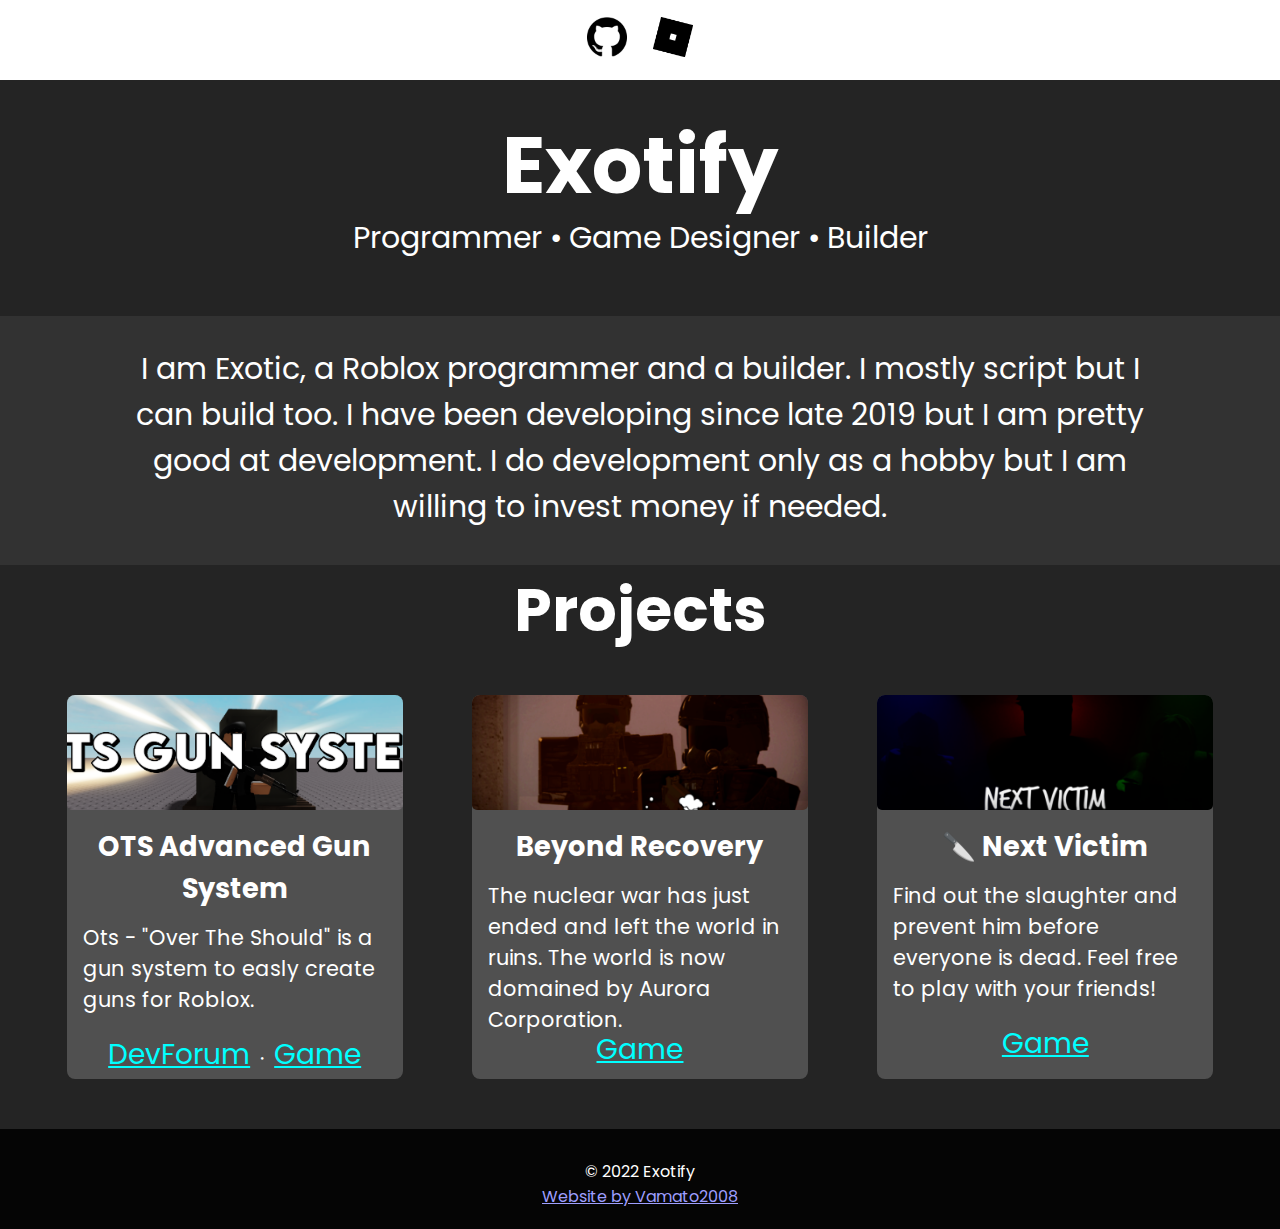
==== index.html @ 235ab344 "Main website" ====
<!DOCTYPE html>
<html lang="en">

<head>
   <meta charset="UTF-8">
   <link rel="stylesheet" href="css/home.css">
   <title>Exotify</title>
</head>

<body>
   <main>
      <div class="topbar">
         <div class="icons">
            <a href="https://github.com/exotify" target="_blank" title="Github profile">
               <img class="topbar-icon" alt="github" src="assets/logos/github_logo.png" />
            </a>
            <a href="https://www.roblox.com/users/1000031904/profile" target="_blank" title="Roblox profile">
               <img class="topbar-icon" alt="roblox" src="assets/logos/roblox_logo.png" />
            </a>
            
         </div>
      </div>
      <div class="mainDiv">
         <br>
         <b class=" text" style="font-size:80px ;">
            Exotify
         </b>
         <p class="text" style="font-size: 30px;
         margin-top: -10px;">
            Programmer • Game Designer • Builder
         </p>
         <br>
      </div>
      <div class="mainDiv" style="width: 80%;background-color: #323232;">
         <p class="text" style="font-size: 30px; z-index: 2">
            I am Exotic, a Roblox programmer and a builder. 
            I mostly script but I can build too. I have been developing since late
            2019 but I am pretty good at development. I do development only as a hobby but I am willing to invest money if needed.
         </p>
      </div>
      <br>
      <div class="mainDiv" s>
         <h1 class="text" style="font-size: 60px; z-index: 2; margin-top: -20px;">
            Projects
         </h1>
         <div class="cards">  
            <div class="card" style="height: 24em;">
               <img src="assets/games/OTSImage.png" alt="OTSImage">
               <h1 class="cardText" style="font-size: 1.7em;text-align: center">
                  OTS Advanced Gun System
               </h1>
               <p class="cardText" style="font-size:1.3em;margin-top: -20px;">
                  Ots - "Over The Should" is a gun system to easly create guns for Roblox.
               </p>
               <br>
               <div style="margin-top: -10px;">
                  <a class="link" href="https://devforum.roblox.com/t/1576415/" target="_blank"
                     style="margin-top: -15px;">DevForum</a>
                  ・
                  <a class="link" href="https://www.roblox.com/games/7888605417/" target="_blank"
                     style="margin-top: -15px;">Game</a>
               </div>
            </div>

            <div class="card" style="height: 24em;">
               <img src="assets/games/Beyond.png" alt="Beyond">
               <h1 class="cardText" style="font-size: 1.7em;text-align: center">
                  Beyond Recovery
               </h1>
               <p class="cardText" style="font-size:1.3em;margin-top: -20px;">
                  The nuclear war has just ended and left the world in ruins. The world is now domained by Aurora Corporation.
               </p>

               <div style="margin-top: -10px;">
                  <a class="link" href="https://www.roblox.com/games/8784281254/" target="_blank"
                     style="margin-top: -15px;">Game</a>
               </div>
            </div>

            <div class="card" style="height: 24em;">
               <img src="assets/games/Victim.png" alt="Next Victim">
               <h1 class="cardText" style="font-size: 1.7em;text-align: center">
                  🔪 Next Victim
               </h1>
               <p class="cardText" style="font-size:1.3em;margin-top: -20px;">
                  Find out the slaughter and prevent him before everyone is dead.
                  Feel free to play with your friends!
               </p>
               <br>
               <div style="margin-top: -10px;">
                  <a class="link" href="https://www.roblox.com/games/9585951208/" target="_blank"
                     style="margin-top: -15px;">Game</a>
               </div>
            </div>
      </div>
      <br>
      <br>
      <div style="background-color: #050505;height: 100px;display: flex;justify-content: center;">
         <p1 style="margin-top:30px;text-align: center;">
            © 2022 Exotify
            <br>
            <a class="" href="https://www.github.com/Vamato2008" target="_blank" style="margin-top: -15px;">Website by Vamato2008</a>
         </p1>
   </main>
</body>

</html>
---- css/home.css ----
@import url('https://fonts.googleapis.com/css2?family=Poppins:wght@300&display=swap');

:root {
   color-scheme: dark;
}

body {
   background-color: #323232;
   margin: 0;
   padding: 0;
   font-family: 'Poppins', sans-serif;
   text-align: center;
}

.topbar {
   height: 80px;
   width: 100%;
   display: flex;
   position: relative;
   background-color: #ffffff;
   margin: 0;
   padding: 0;
   z-index: 1;
}

.mainDiv {
   width: 100%;
   height: 100%;
   display: block;
   margin: auto;
   background-color: #242424;
}

.link {
   text-decoration: underline;
   display: inline-block;
   color: cyan;
   transition: transform .2s;
   font-size: 28px;
}

.link:hover {
   transform: scale(1.1);
}

.text {
   font-family: "Poppins", sans-serif;
   color: #ffffff;
   text-align: center;

}

.cardText {
   font-family: "Poppins",
      sans-serif;
   color: #ffffff;
   text-align: left;
   padding: 1rem;
   margin: 0;
}

.icons {
   margin: auto;
   display: flex;
}

.topbar-icon {
   filter: brightness(0);
   width: 40px;
   padding: 13px;
   transition: transform .2s;
   border-radius: 20%;
}

.topbar-icon:hover {
   transform: scale(1.2);
}

.cards {
   max-width: 1200px;
   margin: 0 auto;
   display: grid;
   height: auto;
   grid-gap: 1rem;
   grid-template-columns: repeat(auto-fit, minmax(21em, 1fr));
}



.card {
   margin: auto;
   background-color: #505050;
   width: 21em;
   height: 23.125em;
   display: flex;
   flex-direction: column;
   border-radius: 8px;
   overflow: hidden;
   transition: transform .2s;
}

.card:hover {
   transform: scale(1.1);
}

.card img {
   width: 100%;
   height: 30%;
   object-fit: cover;
   border-radius: 5px;
}
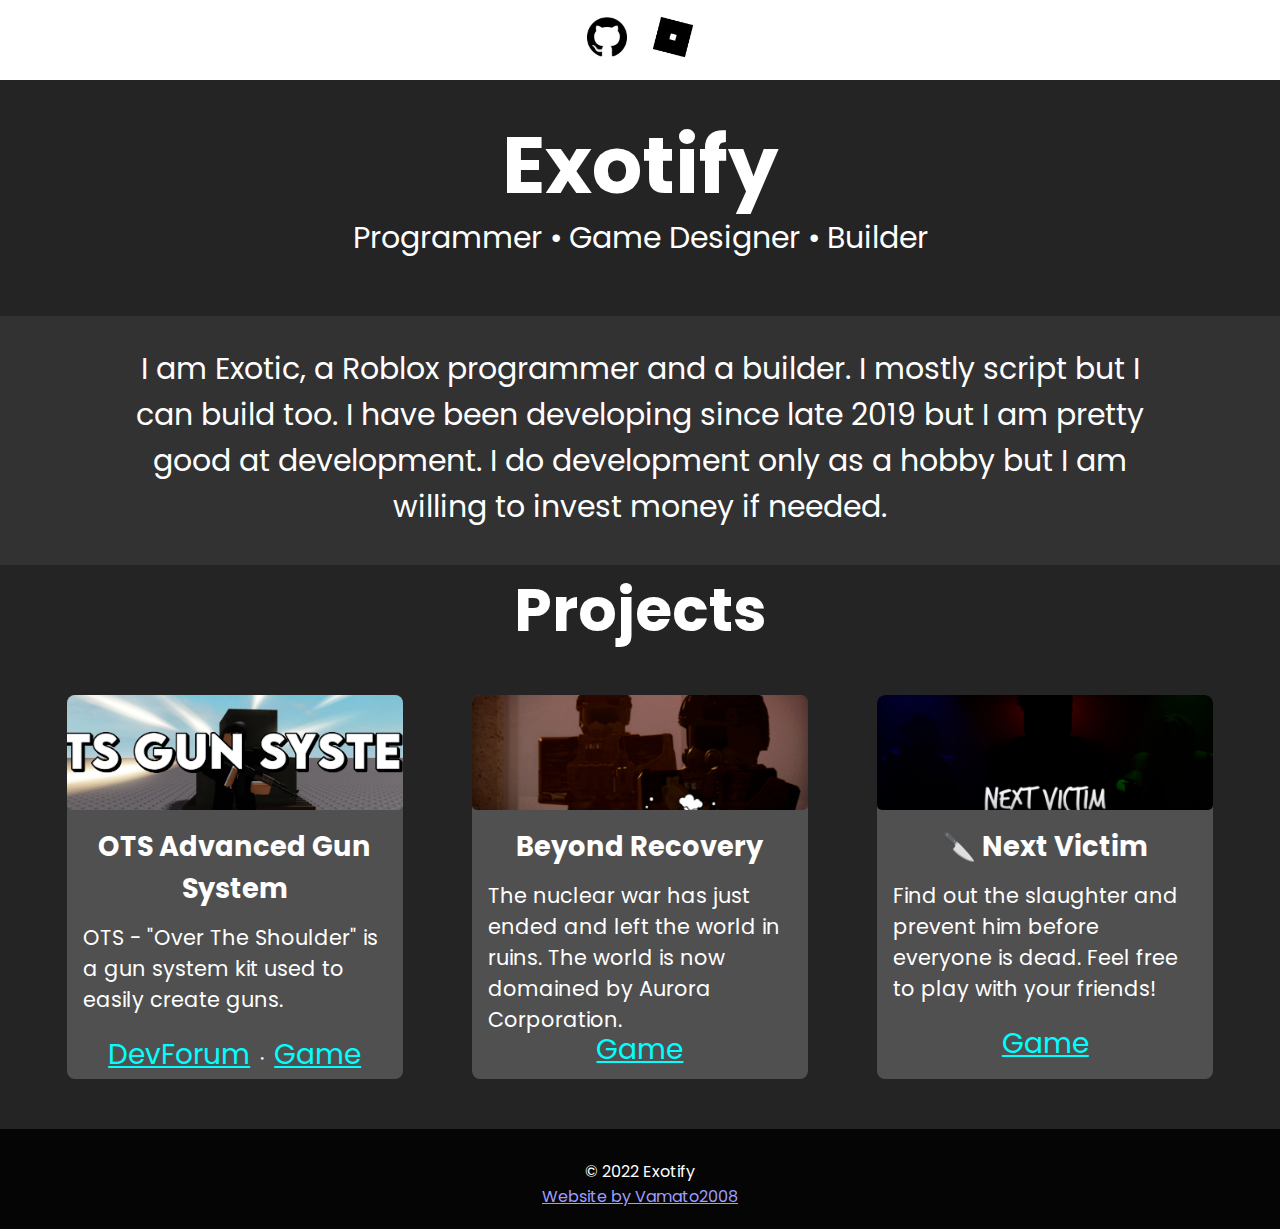
==== commit 4f1dd5b3: "Fixed message" ====
--- a/index.html
+++ b/index.html
@@ -50,7 +50,7 @@
                   OTS Advanced Gun System
                </h1>
                <p class="cardText" style="font-size:1.3em;margin-top: -20px;">
-                  Ots - "Over The Should" is a gun system to easly create guns for Roblox.
+                 OTS - "Over The Shoulder" is a gun system kit used to easily create guns.
                </p>
                <br>
                <div style="margin-top: -10px;">
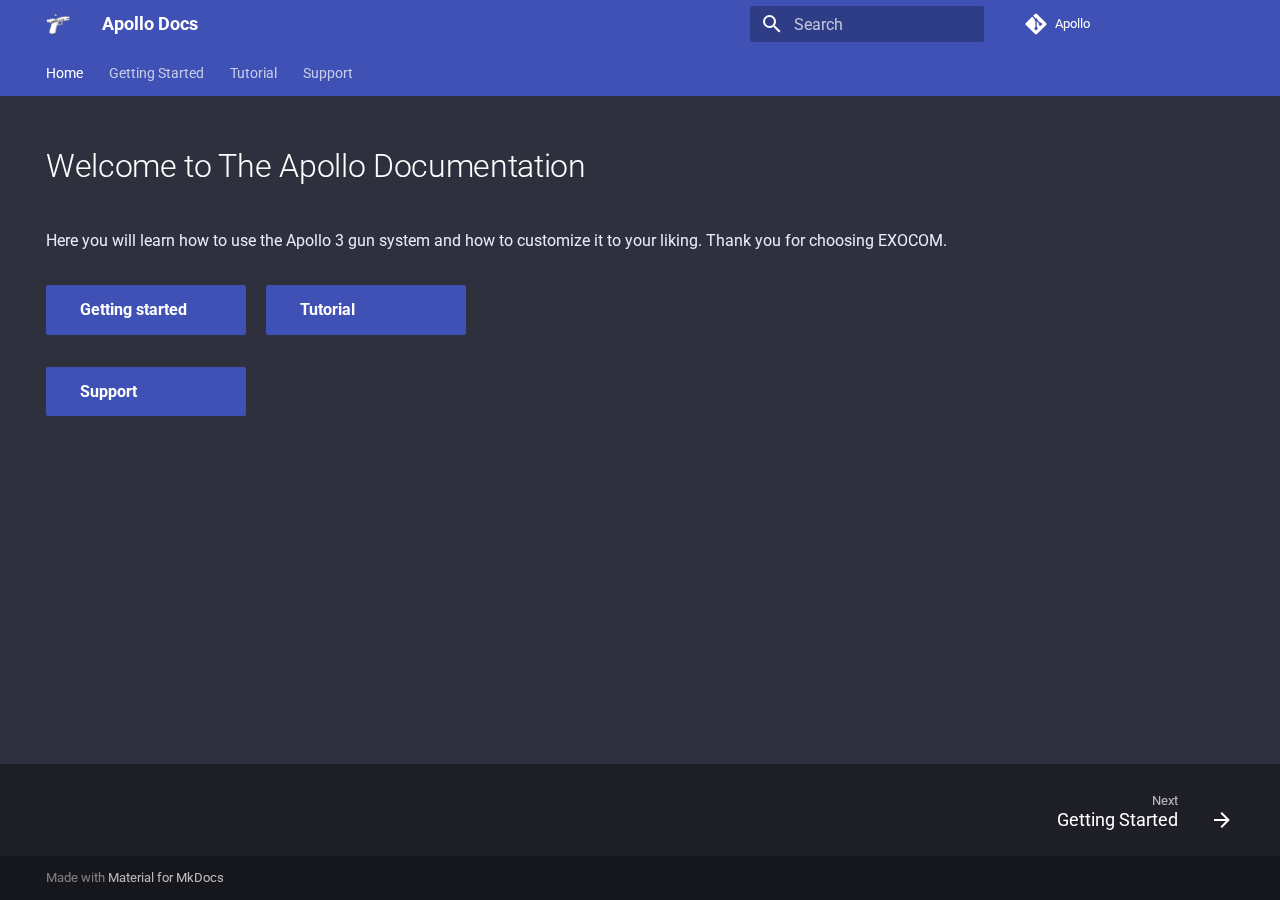
==== commit 90b2472a: "Add files via upload" ====
--- a/index.html
+++ b/index.html
@@ -1,107 +1,626 @@
-<!DOCTYPE html>
-<html lang="en">
-
-<head>
-   <meta charset="UTF-8">
-   <link rel="stylesheet" href="css/home.css">
-   <title>Exotify</title>
-</head>
-
-<body>
-   <main>
-      <div class="topbar">
-         <div class="icons">
-            <a href="https://github.com/exotify" target="_blank" title="Github profile">
-               <img class="topbar-icon" alt="github" src="assets/logos/github_logo.png" />
-            </a>
-            <a href="https://www.roblox.com/users/1000031904/profile" target="_blank" title="Roblox profile">
-               <img class="topbar-icon" alt="roblox" src="assets/logos/roblox_logo.png" />
-            </a>
-            
-         </div>
+
+<!doctype html>
+<html lang="en" class="no-js">
+  <head>
+    
+      <meta charset="utf-8">
+      <meta name="viewport" content="width=device-width,initial-scale=1">
+      
+      
+      
+      
+      
+        <link rel="next" href="started/">
+      
+      <link rel="icon" href="img/LogoText.png">
+      <meta name="generator" content="mkdocs-1.4.2, mkdocs-material-9.1.8">
+    
+    
+      
+        <title>Welcome to The Apollo Documentation - Apollo Docs</title>
+      
+    
+    
+      <link rel="stylesheet" href="assets/stylesheets/main.ded33207.min.css">
+      
+        
+        <link rel="stylesheet" href="assets/stylesheets/palette.a0c5b2b5.min.css">
+      
+      
+
+    
+    
+    
+      
+        
+        
+        <link rel="preconnect" href="https://fonts.gstatic.com" crossorigin>
+        <link rel="stylesheet" href="https://fonts.googleapis.com/css?family=Roboto:300,300i,400,400i,700,700i%7CRoboto+Mono:400,400i,700,700i&display=fallback">
+        <style>:root{--md-text-font:"Roboto";--md-code-font:"Roboto Mono"}</style>
+      
+    
+    
+      <link rel="stylesheet" href="css/extra.css">
+    
+    <script>__md_scope=new URL(".",location),__md_hash=e=>[...e].reduce((e,_)=>(e<<5)-e+_.charCodeAt(0),0),__md_get=(e,_=localStorage,t=__md_scope)=>JSON.parse(_.getItem(t.pathname+"."+e)),__md_set=(e,_,t=localStorage,a=__md_scope)=>{try{t.setItem(a.pathname+"."+e,JSON.stringify(_))}catch(e){}}</script>
+    
+      
+
+    
+    
+    
+  </head>
+  
+  
+    
+    
+    
+    
+    
+    <body dir="ltr" data-md-color-scheme="slate" data-md-color-primary="custom" data-md-color-accent="orange">
+  
+    
+    
+    <input class="md-toggle" data-md-toggle="drawer" type="checkbox" id="__drawer" autocomplete="off">
+    <input class="md-toggle" data-md-toggle="search" type="checkbox" id="__search" autocomplete="off">
+    <label class="md-overlay" for="__drawer"></label>
+    <div data-md-component="skip">
+      
+        
+        <a href="#welcome-to-the-apollo-documentation" class="md-skip">
+          Skip to content
+        </a>
+      
+    </div>
+    <div data-md-component="announce">
+      
+    </div>
+    
+    
+      
+
+<header class="md-header" data-md-component="header">
+  <nav class="md-header__inner md-grid" aria-label="Header">
+    <a href="." title="Apollo Docs" class="md-header__button md-logo" aria-label="Apollo Docs" data-md-component="logo">
+      
+  <img src="img/LogoText.png" alt="logo">
+
+    </a>
+    <label class="md-header__button md-icon" for="__drawer">
+      <svg xmlns="http://www.w3.org/2000/svg" viewBox="0 0 24 24"><path d="M3 6h18v2H3V6m0 5h18v2H3v-2m0 5h18v2H3v-2Z"/></svg>
+    </label>
+    <div class="md-header__title" data-md-component="header-title">
+      <div class="md-header__ellipsis">
+        <div class="md-header__topic">
+          <span class="md-ellipsis">
+            Apollo Docs
+          </span>
+        </div>
+        <div class="md-header__topic" data-md-component="header-topic">
+          <span class="md-ellipsis">
+            
+              Welcome to The Apollo Documentation
+            
+          </span>
+        </div>
       </div>
-      <div class="mainDiv">
-         <br>
-         <b class=" text" style="font-size:80px ;">
-            Exotify
-         </b>
-         <p class="text" style="font-size: 30px;
-         margin-top: -10px;">
-            Programmer • Game Designer • Builder
-         </p>
-         <br>
+    </div>
+    
+      
+    
+    
+    
+      <label class="md-header__button md-icon" for="__search">
+        <svg xmlns="http://www.w3.org/2000/svg" viewBox="0 0 24 24"><path d="M9.5 3A6.5 6.5 0 0 1 16 9.5c0 1.61-.59 3.09-1.56 4.23l.27.27h.79l5 5-1.5 1.5-5-5v-.79l-.27-.27A6.516 6.516 0 0 1 9.5 16 6.5 6.5 0 0 1 3 9.5 6.5 6.5 0 0 1 9.5 3m0 2C7 5 5 7 5 9.5S7 14 9.5 14 14 12 14 9.5 12 5 9.5 5Z"/></svg>
+      </label>
+      <div class="md-search" data-md-component="search" role="dialog">
+  <label class="md-search__overlay" for="__search"></label>
+  <div class="md-search__inner" role="search">
+    <form class="md-search__form" name="search">
+      <input type="text" class="md-search__input" name="query" aria-label="Search" placeholder="Search" autocapitalize="off" autocorrect="off" autocomplete="off" spellcheck="false" data-md-component="search-query" required>
+      <label class="md-search__icon md-icon" for="__search">
+        <svg xmlns="http://www.w3.org/2000/svg" viewBox="0 0 24 24"><path d="M9.5 3A6.5 6.5 0 0 1 16 9.5c0 1.61-.59 3.09-1.56 4.23l.27.27h.79l5 5-1.5 1.5-5-5v-.79l-.27-.27A6.516 6.516 0 0 1 9.5 16 6.5 6.5 0 0 1 3 9.5 6.5 6.5 0 0 1 9.5 3m0 2C7 5 5 7 5 9.5S7 14 9.5 14 14 12 14 9.5 12 5 9.5 5Z"/></svg>
+        <svg xmlns="http://www.w3.org/2000/svg" viewBox="0 0 24 24"><path d="M20 11v2H8l5.5 5.5-1.42 1.42L4.16 12l7.92-7.92L13.5 5.5 8 11h12Z"/></svg>
+      </label>
+      <nav class="md-search__options" aria-label="Search">
+        
+        <button type="reset" class="md-search__icon md-icon" title="Clear" aria-label="Clear" tabindex="-1">
+          <svg xmlns="http://www.w3.org/2000/svg" viewBox="0 0 24 24"><path d="M19 6.41 17.59 5 12 10.59 6.41 5 5 6.41 10.59 12 5 17.59 6.41 19 12 13.41 17.59 19 19 17.59 13.41 12 19 6.41Z"/></svg>
+        </button>
+      </nav>
+      
+    </form>
+    <div class="md-search__output">
+      <div class="md-search__scrollwrap" data-md-scrollfix>
+        <div class="md-search-result" data-md-component="search-result">
+          <div class="md-search-result__meta">
+            Initializing search
+          </div>
+          <ol class="md-search-result__list" role="presentation"></ol>
+        </div>
       </div>
-      <div class="mainDiv" style="width: 80%;background-color: #323232;">
-         <p class="text" style="font-size: 30px; z-index: 2">
-            I am Exotic, a Roblox programmer and a builder. 
-            I mostly script but I can build too. I have been developing since late
-            2019 but I am pretty good at development. I do development only as a hobby but I am willing to invest money if needed.
-         </p>
+    </div>
+  </div>
+</div>
+    
+    
+      <div class="md-header__source">
+        <a href="https://github.com/Exotify/exocom.github.io" title="Go to repository" class="md-source" data-md-component="source">
+  <div class="md-source__icon md-icon">
+    
+    <svg xmlns="http://www.w3.org/2000/svg" viewBox="0 0 448 512"><!--! Font Awesome Free 6.4.0 by @fontawesome - https://fontawesome.com License - https://fontawesome.com/license/free (Icons: CC BY 4.0, Fonts: SIL OFL 1.1, Code: MIT License) Copyright 2023 Fonticons, Inc.--><path d="M439.55 236.05 244 40.45a28.87 28.87 0 0 0-40.81 0l-40.66 40.63 51.52 51.52c27.06-9.14 52.68 16.77 43.39 43.68l49.66 49.66c34.23-11.8 61.18 31 35.47 56.69-26.49 26.49-70.21-2.87-56-37.34L240.22 199v121.85c25.3 12.54 22.26 41.85 9.08 55a34.34 34.34 0 0 1-48.55 0c-17.57-17.6-11.07-46.91 11.25-56v-123c-20.8-8.51-24.6-30.74-18.64-45L142.57 101 8.45 235.14a28.86 28.86 0 0 0 0 40.81l195.61 195.6a28.86 28.86 0 0 0 40.8 0l194.69-194.69a28.86 28.86 0 0 0 0-40.81z"/></svg>
+  </div>
+  <div class="md-source__repository">
+    Apollo
+  </div>
+</a>
       </div>
-      <br>
-      <div class="mainDiv" s>
-         <h1 class="text" style="font-size: 60px; z-index: 2; margin-top: -20px;">
-            Projects
-         </h1>
-         <div class="cards">  
-            <div class="card" style="height: 24em;">
-               <img src="assets/games/OTSImage.png" alt="OTSImage">
-               <h1 class="cardText" style="font-size: 1.7em;text-align: center">
-                  OTS Advanced Gun System
-               </h1>
-               <p class="cardText" style="font-size:1.3em;margin-top: -20px;">
-                 OTS - "Over The Shoulder" is a gun system kit used to easily create guns.
-               </p>
-               <br>
-               <div style="margin-top: -10px;">
-                  <a class="link" href="https://devforum.roblox.com/t/1576415/" target="_blank"
-                     style="margin-top: -15px;">DevForum</a>
-                  ・
-                  <a class="link" href="https://www.roblox.com/games/7888605417/" target="_blank"
-                     style="margin-top: -15px;">Game</a>
-               </div>
+    
+  </nav>
+  
+</header>
+    
+    <div class="md-container" data-md-component="container">
+      
+      
+        
+          
+            
+<nav class="md-tabs" aria-label="Tabs" data-md-component="tabs">
+  <div class="md-grid">
+    <ul class="md-tabs__list">
+      
+        
+  
+  
+    
+  
+
+
+  
+  
+  
+    <li class="md-tabs__item">
+      <a href="." class="md-tabs__link md-tabs__link--active">
+        Home
+      </a>
+    </li>
+  
+
+      
+        
+  
+  
+
+
+  
+  
+  
+    <li class="md-tabs__item">
+      <a href="started/" class="md-tabs__link">
+        Getting Started
+      </a>
+    </li>
+  
+
+      
+        
+  
+  
+
+
+  
+  
+  
+    <li class="md-tabs__item">
+      <a href="tutorial/guns/" class="md-tabs__link">
+        Tutorial
+      </a>
+    </li>
+  
+
+      
+        
+  
+  
+
+
+  
+  
+  
+    <li class="md-tabs__item">
+      <a href="support/" class="md-tabs__link">
+        Support
+      </a>
+    </li>
+  
+
+      
+    </ul>
+  </div>
+</nav>
+          
+        
+      
+      <main class="md-main" data-md-component="main">
+        <div class="md-main__inner md-grid">
+          
+            
+              
+                
+              
+              <div class="md-sidebar md-sidebar--primary" data-md-component="sidebar" data-md-type="navigation" hidden>
+                <div class="md-sidebar__scrollwrap">
+                  <div class="md-sidebar__inner">
+                    
+
+  
+
+
+  
+
+<nav class="md-nav md-nav--primary md-nav--lifted md-nav--integrated" aria-label="Navigation" data-md-level="0">
+  <label class="md-nav__title" for="__drawer">
+    <a href="." title="Apollo Docs" class="md-nav__button md-logo" aria-label="Apollo Docs" data-md-component="logo">
+      
+  <img src="img/LogoText.png" alt="logo">
+
+    </a>
+    Apollo Docs
+  </label>
+  
+    <div class="md-nav__source">
+      <a href="https://github.com/Exotify/exocom.github.io" title="Go to repository" class="md-source" data-md-component="source">
+  <div class="md-source__icon md-icon">
+    
+    <svg xmlns="http://www.w3.org/2000/svg" viewBox="0 0 448 512"><!--! Font Awesome Free 6.4.0 by @fontawesome - https://fontawesome.com License - https://fontawesome.com/license/free (Icons: CC BY 4.0, Fonts: SIL OFL 1.1, Code: MIT License) Copyright 2023 Fonticons, Inc.--><path d="M439.55 236.05 244 40.45a28.87 28.87 0 0 0-40.81 0l-40.66 40.63 51.52 51.52c27.06-9.14 52.68 16.77 43.39 43.68l49.66 49.66c34.23-11.8 61.18 31 35.47 56.69-26.49 26.49-70.21-2.87-56-37.34L240.22 199v121.85c25.3 12.54 22.26 41.85 9.08 55a34.34 34.34 0 0 1-48.55 0c-17.57-17.6-11.07-46.91 11.25-56v-123c-20.8-8.51-24.6-30.74-18.64-45L142.57 101 8.45 235.14a28.86 28.86 0 0 0 0 40.81l195.61 195.6a28.86 28.86 0 0 0 40.8 0l194.69-194.69a28.86 28.86 0 0 0 0-40.81z"/></svg>
+  </div>
+  <div class="md-source__repository">
+    Apollo
+  </div>
+</a>
+    </div>
+  
+  <ul class="md-nav__list" data-md-scrollfix>
+    
+      
+      
+      
+
+  
+  
+    
+  
+  
+    
+    <li class="md-nav__item md-nav__item--active md-nav__item--nested">
+      
+      
+      
+      
+      <input class="md-nav__toggle md-toggle " type="checkbox" id="__nav_1" checked>
+      
+      
+        
+          
+            
+          
+        
+      
+      
+        
+        
+        <div class="md-nav__link md-nav__link--index md-nav__link--active">
+          <a href=".">Home</a>
+          
+        </div>
+      
+      <nav class="md-nav" data-md-level="1" aria-labelledby="__nav_1_label" aria-expanded="true">
+        <label class="md-nav__title" for="__nav_1">
+          <span class="md-nav__icon md-icon"></span>
+          Home
+        </label>
+        <ul class="md-nav__list" data-md-scrollfix>
+          
+            
+          
+        </ul>
+      </nav>
+    </li>
+  
+
+    
+      
+      
+      
+
+  
+  
+  
+    
+    <li class="md-nav__item md-nav__item--nested">
+      
+      
+      
+      
+      <input class="md-nav__toggle md-toggle " type="checkbox" id="__nav_2" >
+      
+      
+        
+          
+        
+      
+      
+        <label class="md-nav__link" for="__nav_2" id="__nav_2_label" tabindex="0">
+          Getting Started
+          <span class="md-nav__icon md-icon"></span>
+        </label>
+      
+      <nav class="md-nav" data-md-level="1" aria-labelledby="__nav_2_label" aria-expanded="false">
+        <label class="md-nav__title" for="__nav_2">
+          <span class="md-nav__icon md-icon"></span>
+          Getting Started
+        </label>
+        <ul class="md-nav__list" data-md-scrollfix>
+          
+            
+              
+  
+  
+  
+    <li class="md-nav__item">
+      <a href="started/" class="md-nav__link">
+        Getting Started
+      </a>
+    </li>
+  
+
+            
+          
+        </ul>
+      </nav>
+    </li>
+  
+
+    
+      
+      
+      
+
+  
+  
+  
+    
+    <li class="md-nav__item md-nav__item--nested">
+      
+      
+      
+      
+      <input class="md-nav__toggle md-toggle " type="checkbox" id="__nav_3" >
+      
+      
+        
+          
+        
+          
+        
+          
+        
+      
+      
+        <label class="md-nav__link" for="__nav_3" id="__nav_3_label" tabindex="0">
+          Tutorial
+          <span class="md-nav__icon md-icon"></span>
+        </label>
+      
+      <nav class="md-nav" data-md-level="1" aria-labelledby="__nav_3_label" aria-expanded="false">
+        <label class="md-nav__title" for="__nav_3">
+          <span class="md-nav__icon md-icon"></span>
+          Tutorial
+        </label>
+        <ul class="md-nav__list" data-md-scrollfix>
+          
+            
+              
+  
+  
+  
+    <li class="md-nav__item">
+      <a href="tutorial/guns/" class="md-nav__link">
+        Implementing guns
+      </a>
+    </li>
+  
+
+            
+          
+            
+              
+  
+  
+  
+    <li class="md-nav__item">
+      <a href="tutorial/basic/" class="md-nav__link">
+        Basic Customization
+      </a>
+    </li>
+  
+
+            
+          
+            
+              
+  
+  
+  
+    <li class="md-nav__item">
+      <a href="tutorial/advanced/" class="md-nav__link">
+        Advanced customization
+      </a>
+    </li>
+  
+
+            
+          
+        </ul>
+      </nav>
+    </li>
+  
+
+    
+      
+      
+      
+
+  
+  
+  
+    
+    <li class="md-nav__item md-nav__item--nested">
+      
+      
+      
+      
+      <input class="md-nav__toggle md-toggle " type="checkbox" id="__nav_4" >
+      
+      
+        
+          
+        
+      
+      
+        <label class="md-nav__link" for="__nav_4" id="__nav_4_label" tabindex="0">
+          Support
+          <span class="md-nav__icon md-icon"></span>
+        </label>
+      
+      <nav class="md-nav" data-md-level="1" aria-labelledby="__nav_4_label" aria-expanded="false">
+        <label class="md-nav__title" for="__nav_4">
+          <span class="md-nav__icon md-icon"></span>
+          Support
+        </label>
+        <ul class="md-nav__list" data-md-scrollfix>
+          
+            
+              
+  
+  
+  
+    <li class="md-nav__item">
+      <a href="support/" class="md-nav__link">
+        Support
+      </a>
+    </li>
+  
+
+            
+          
+        </ul>
+      </nav>
+    </li>
+  
+
+    
+  </ul>
+</nav>
+                  </div>
+                </div>
+              </div>
+            
+            
+          
+          
+            <div class="md-content" data-md-component="content">
+              <article class="md-content__inner md-typeset">
+                
+                  
+
+  
+  
+
+
+<h1 id="welcome-to-the-apollo-documentation">Welcome to The Apollo Documentation<a class="headerlink" href="#welcome-to-the-apollo-documentation" title="Permanent link">&para;</a></h1>
+<p>Here you will learn how to use the Apollo 3 gun system and how to customize it to your liking.
+Thank you for choosing EXOCOM.</p>
+<div class="container">
+<p><a class="md-button md-button--primary" href="started/">Getting started</a></p>
+<p><a class="md-button md-button--primary" href="tutorial/basic/">Tutorial</a></p>
+<p><a class="md-button md-button--primary" href="support/">Support</a></p>
+</div>
+
+
+
+  
+
+
+
+                
+              </article>
             </div>
-
-            <div class="card" style="height: 24em;">
-               <img src="assets/games/Beyond.png" alt="Beyond">
-               <h1 class="cardText" style="font-size: 1.7em;text-align: center">
-                  Beyond Recovery
-               </h1>
-               <p class="cardText" style="font-size:1.3em;margin-top: -20px;">
-                  The nuclear war has just ended and left the world in ruins. The world is now domained by Aurora Corporation.
-               </p>
-
-               <div style="margin-top: -10px;">
-                  <a class="link" href="https://www.roblox.com/games/8784281254/" target="_blank"
-                     style="margin-top: -15px;">Game</a>
-               </div>
+          
+          
+        </div>
+        
+          <button type="button" class="md-top md-icon" data-md-component="top" hidden>
+            <svg xmlns="http://www.w3.org/2000/svg" viewBox="0 0 24 24"><path d="M13 20h-2V8l-5.5 5.5-1.42-1.42L12 4.16l7.92 7.92-1.42 1.42L13 8v12Z"/></svg>
+            Back to top
+          </button>
+        
+      </main>
+      
+        <footer class="md-footer">
+  
+    
+      
+        
+      
+      <nav class="md-footer__inner md-grid" aria-label="Footer" >
+        
+        
+          
+          <a href="started/" class="md-footer__link md-footer__link--next" aria-label="Next: Getting Started" rel="next">
+            <div class="md-footer__title">
+              <span class="md-footer__direction">
+                Next
+              </span>
+              <div class="md-ellipsis">
+                Getting Started
+              </div>
             </div>
-
-            <div class="card" style="height: 24em;">
-               <img src="assets/games/Victim.png" alt="Next Victim">
-               <h1 class="cardText" style="font-size: 1.7em;text-align: center">
-                  🔪 Next Victim
-               </h1>
-               <p class="cardText" style="font-size:1.3em;margin-top: -20px;">
-                  Find out the slaughter and prevent him before everyone is dead.
-                  Feel free to play with your friends!
-               </p>
-               <br>
-               <div style="margin-top: -10px;">
-                  <a class="link" href="https://www.roblox.com/games/9585951208/" target="_blank"
-                     style="margin-top: -15px;">Game</a>
-               </div>
+            <div class="md-footer__button md-icon">
+              <svg xmlns="http://www.w3.org/2000/svg" viewBox="0 0 24 24"><path d="M4 11v2h12l-5.5 5.5 1.42 1.42L19.84 12l-7.92-7.92L10.5 5.5 16 11H4Z"/></svg>
             </div>
-      </div>
-      <br>
-      <br>
-      <div style="background-color: #050505;height: 100px;display: flex;justify-content: center;">
-         <p1 style="margin-top:30px;text-align: center;">
-            © 2022 Exotify
-            <br>
-            <a class="" href="https://www.github.com/Vamato2008" target="_blank" style="margin-top: -15px;">Website by Vamato2008</a>
-         </p1>
-   </main>
-</body>
-
+          </a>
+        
+      </nav>
+    
+  
+  <div class="md-footer-meta md-typeset">
+    <div class="md-footer-meta__inner md-grid">
+      <div class="md-copyright">
+  
+  
+    Made with
+    <a href="https://squidfunk.github.io/mkdocs-material/" target="_blank" rel="noopener">
+      Material for MkDocs
+    </a>
+  
+</div>
+      
+    </div>
+  </div>
+</footer>
+      
+    </div>
+    <div class="md-dialog" data-md-component="dialog">
+      <div class="md-dialog__inner md-typeset"></div>
+    </div>
+    
+    <script id="__config" type="application/json">{"base": ".", "features": ["navigation.tabs", "navigation.footer", "navigation.indexes", "navigation.path", "toc.integrate", "navigation.top"], "search": "assets/javascripts/workers/search.208ed371.min.js", "translations": {"clipboard.copied": "Copied to clipboard", "clipboard.copy": "Copy to clipboard", "search.result.more.one": "1 more on this page", "search.result.more.other": "# more on this page", "search.result.none": "No matching documents", "search.result.one": "1 matching document", "search.result.other": "# matching documents", "search.result.placeholder": "Type to start searching", "search.result.term.missing": "Missing", "select.version": "Select version"}}</script>
+    
+    
+      <script src="assets/javascripts/bundle.51198bba.min.js"></script>
+      
+    
+  </body>
 </html>--- a/assets/stylesheets/main.ded33207.min.css
+++ b/assets/stylesheets/main.ded33207.min.css
@@ -0,0 +1 @@
+@charset "UTF-8";html{-webkit-text-size-adjust:none;-moz-text-size-adjust:none;text-size-adjust:none;box-sizing:border-box}*,:after,:before{box-sizing:inherit}@media (prefers-reduced-motion){*,:after,:before{transition:none!important}}body{margin:0}a,button,input,label{-webkit-tap-highlight-color:transparent}a{color:inherit;text-decoration:none}hr{border:0;box-sizing:initial;display:block;height:.05rem;overflow:visible;padding:0}small{font-size:80%}sub,sup{line-height:1em}img{border-style:none}table{border-collapse:initial;border-spacing:0}td,th{font-weight:400;vertical-align:top}button{background:#0000;border:0;font-family:inherit;font-size:inherit;margin:0;padding:0}input{border:0;outline:none}:root{--md-primary-fg-color:#4051b5;--md-primary-fg-color--light:#5d6cc0;--md-primary-fg-color--dark:#303fa1;--md-primary-bg-color:#fff;--md-primary-bg-color--light:#ffffffb3;--md-accent-fg-color:#526cfe;--md-accent-fg-color--transparent:#526cfe1a;--md-accent-bg-color:#fff;--md-accent-bg-color--light:#ffffffb3}:root,[data-md-color-scheme=default]{--md-default-fg-color:#000000de;--md-default-fg-color--light:#0000008a;--md-default-fg-color--lighter:#00000052;--md-default-fg-color--lightest:#00000012;--md-default-bg-color:#fff;--md-default-bg-color--light:#ffffffb3;--md-default-bg-color--lighter:#ffffff4d;--md-default-bg-color--lightest:#ffffff1f;--md-code-fg-color:#36464e;--md-code-bg-color:#f5f5f5;--md-code-hl-color:#ffff0080;--md-code-hl-number-color:#d52a2a;--md-code-hl-special-color:#db1457;--md-code-hl-function-color:#a846b9;--md-code-hl-constant-color:#6e59d9;--md-code-hl-keyword-color:#3f6ec6;--md-code-hl-string-color:#1c7d4d;--md-code-hl-name-color:var(--md-code-fg-color);--md-code-hl-operator-color:var(--md-default-fg-color--light);--md-code-hl-punctuation-color:var(--md-default-fg-color--light);--md-code-hl-comment-color:var(--md-default-fg-color--light);--md-code-hl-generic-color:var(--md-default-fg-color--light);--md-code-hl-variable-color:var(--md-default-fg-color--light);--md-typeset-color:var(--md-default-fg-color);--md-typeset-a-color:var(--md-primary-fg-color);--md-typeset-mark-color:#ffff0080;--md-typeset-del-color:#f5503d26;--md-typeset-ins-color:#0bd57026;--md-typeset-kbd-color:#fafafa;--md-typeset-kbd-accent-color:#fff;--md-typeset-kbd-border-color:#b8b8b8;--md-typeset-table-color:#0000001f;--md-typeset-table-color--light:rgba(0,0,0,.035);--md-admonition-fg-color:var(--md-default-fg-color);--md-admonition-bg-color:var(--md-default-bg-color);--md-warning-fg-color:#000000de;--md-warning-bg-color:#ff9;--md-footer-fg-color:#fff;--md-footer-fg-color--light:#ffffffb3;--md-footer-fg-color--lighter:#ffffff73;--md-footer-bg-color:#000000de;--md-footer-bg-color--dark:#00000052;--md-shadow-z1:0 0.2rem 0.5rem #0000000d,0 0 0.05rem #0000001a;--md-shadow-z2:0 0.2rem 0.5rem #0000001a,0 0 0.05rem #00000040;--md-shadow-z3:0 0.2rem 0.5rem #0003,0 0 0.05rem #00000059}.md-icon svg{fill:currentcolor;display:block;height:1.2rem;width:1.2rem}body{-webkit-font-smoothing:antialiased;-moz-osx-font-smoothing:grayscale;--md-text-font-family:var(--md-text-font,_),-apple-system,BlinkMacSystemFont,Helvetica,Arial,sans-serif;--md-code-font-family:var(--md-code-font,_),SFMono-Regular,Consolas,Menlo,monospace}aside,body,input{font-feature-settings:"kern","liga";color:var(--md-typeset-color);font-family:var(--md-text-font-family)}code,kbd,pre{font-feature-settings:"kern";font-family:var(--md-code-font-family)}:root{--md-typeset-table-sort-icon:url('data:image/svg+xml;charset=utf-8,<svg xmlns="http://www.w3.org/2000/svg" viewBox="0 0 24 24"><path d="m18 21-4-4h3V7h-3l4-4 4 4h-3v10h3M2 19v-2h10v2M2 13v-2h7v2M2 7V5h4v2H2Z"/></svg>');--md-typeset-table-sort-icon--asc:url('data:image/svg+xml;charset=utf-8,<svg xmlns="http://www.w3.org/2000/svg" viewBox="0 0 24 24"><path d="M19 17h3l-4 4-4-4h3V3h2M2 17h10v2H2M6 5v2H2V5m0 6h7v2H2v-2Z"/></svg>');--md-typeset-table-sort-icon--desc:url('data:image/svg+xml;charset=utf-8,<svg xmlns="http://www.w3.org/2000/svg" viewBox="0 0 24 24"><path d="M19 7h3l-4-4-4 4h3v14h2M2 17h10v2H2M6 5v2H2V5m0 6h7v2H2v-2Z"/></svg>')}.md-typeset{-webkit-print-color-adjust:exact;color-adjust:exact;font-size:.8rem;line-height:1.6}@media print{.md-typeset{font-size:.68rem}}.md-typeset blockquote,.md-typeset dl,.md-typeset figure,.md-typeset ol,.md-typeset pre,.md-typeset ul{margin-bottom:1em;margin-top:1em}.md-typeset h1{color:var(--md-default-fg-color--light);font-size:2em;line-height:1.3;margin:0 0 1.25em}.md-typeset h1,.md-typeset h2{font-weight:300;letter-spacing:-.01em}.md-typeset h2{font-size:1.5625em;line-height:1.4;margin:1.6em 0 .64em}.md-typeset h3{font-size:1.25em;font-weight:400;letter-spacing:-.01em;line-height:1.5;margin:1.6em 0 .8em}.md-typeset h2+h3{margin-top:.8em}.md-typeset h4{font-weight:700;letter-spacing:-.01em;margin:1em 0}.md-typeset h5,.md-typeset h6{color:var(--md-default-fg-color--light);font-size:.8em;font-weight:700;letter-spacing:-.01em;margin:1.25em 0}.md-typeset h5{text-transform:uppercase}.md-typeset hr{border-bottom:.05rem solid var(--md-default-fg-color--lightest);display:flow-root;margin:1.5em 0}.md-typeset a{color:var(--md-typeset-a-color);word-break:break-word}.md-typeset a,.md-typeset a:before{transition:color 125ms}.md-typeset a:focus,.md-typeset a:hover{color:var(--md-accent-fg-color)}.md-typeset a:focus code,.md-typeset a:hover code{background-color:var(--md-accent-fg-color--transparent)}.md-typeset a code{color:currentcolor;transition:background-color 125ms}.md-typeset a.focus-visible{outline-color:var(--md-accent-fg-color);outline-offset:.2rem}.md-typeset code,.md-typeset kbd,.md-typeset pre{color:var(--md-code-fg-color);direction:ltr;font-variant-ligatures:none}@media print{.md-typeset code,.md-typeset kbd,.md-typeset pre{white-space:pre-wrap}}.md-typeset code{background-color:var(--md-code-bg-color);border-radius:.1rem;-webkit-box-decoration-break:clone;box-decoration-break:clone;font-size:.85em;padding:0 .2941176471em;word-break:break-word}.md-typeset code:not(.focus-visible){-webkit-tap-highlight-color:transparent;outline:none}.md-typeset pre{display:flow-root;line-height:1.4;position:relative}.md-typeset pre>code{-webkit-box-decoration-break:slice;box-decoration-break:slice;box-shadow:none;display:block;margin:0;outline-color:var(--md-accent-fg-color);overflow:auto;padding:.7720588235em 1.1764705882em;scrollbar-color:var(--md-default-fg-color--lighter) #0000;scrollbar-width:thin;touch-action:auto;word-break:normal}.md-typeset pre>code:hover{scrollbar-color:var(--md-accent-fg-color) #0000}.md-typeset pre>code::-webkit-scrollbar{height:.2rem;width:.2rem}.md-typeset pre>code::-webkit-scrollbar-thumb{background-color:var(--md-default-fg-color--lighter)}.md-typeset pre>code::-webkit-scrollbar-thumb:hover{background-color:var(--md-accent-fg-color)}.md-typeset kbd{background-color:var(--md-typeset-kbd-color);border-radius:.1rem;box-shadow:0 .1rem 0 .05rem var(--md-typeset-kbd-border-color),0 .1rem 0 var(--md-typeset-kbd-border-color),0 -.1rem .2rem var(--md-typeset-kbd-accent-color) inset;color:var(--md-default-fg-color);display:inline-block;font-size:.75em;padding:0 .6666666667em;vertical-align:text-top;word-break:break-word}.md-typeset mark{background-color:var(--md-typeset-mark-color);-webkit-box-decoration-break:clone;box-decoration-break:clone;color:inherit;word-break:break-word}.md-typeset abbr{border-bottom:.05rem dotted var(--md-default-fg-color--light);cursor:help;text-decoration:none}@media (hover:none){.md-typeset abbr[title]:focus:after,.md-typeset abbr[title]:hover:after{background-color:var(--md-default-fg-color);border-radius:.1rem;box-shadow:var(--md-shadow-z3);color:var(--md-default-bg-color);content:attr(title);font-size:.7rem;left:.8rem;margin-top:2em;padding:.2rem .3rem;position:absolute;right:.8rem}}.md-typeset small{opacity:.75}[dir=ltr] .md-typeset sub,[dir=ltr] .md-typeset sup{margin-left:.078125em}[dir=rtl] .md-typeset sub,[dir=rtl] .md-typeset sup{margin-right:.078125em}[dir=ltr] .md-typeset blockquote{padding-left:.6rem}[dir=rtl] .md-typeset blockquote{padding-right:.6rem}[dir=ltr] .md-typeset blockquote{border-left:.2rem solid var(--md-default-fg-color--lighter)}[dir=rtl] .md-typeset blockquote{border-right:.2rem solid var(--md-default-fg-color--lighter)}.md-typeset blockquote{color:var(--md-default-fg-color--light);margin-left:0;margin-right:0}.md-typeset ul{list-style-type:disc}[dir=ltr] .md-typeset ol,[dir=ltr] .md-typeset ul{margin-left:.625em}[dir=rtl] .md-typeset ol,[dir=rtl] .md-typeset ul{margin-right:.625em}.md-typeset ol,.md-typeset ul{padding:0}.md-typeset ol:not([hidden]),.md-typeset ul:not([hidden]){display:flow-root}.md-typeset ol ol,.md-typeset ul ol{list-style-type:lower-alpha}.md-typeset ol ol ol,.md-typeset ul ol ol{list-style-type:lower-roman}[dir=ltr] .md-typeset ol li,[dir=ltr] .md-typeset ul li{margin-left:1.25em}[dir=rtl] .md-typeset ol li,[dir=rtl] .md-typeset ul li{margin-right:1.25em}.md-typeset ol li,.md-typeset ul li{margin-bottom:.5em}.md-typeset ol li blockquote,.md-typeset ol li p,.md-typeset ul li blockquote,.md-typeset ul li p{margin:.5em 0}.md-typeset ol li:last-child,.md-typeset ul li:last-child{margin-bottom:0}[dir=ltr] .md-typeset ol li ol,[dir=ltr] .md-typeset ol li ul,[dir=ltr] .md-typeset ul li ol,[dir=ltr] .md-typeset ul li ul{margin-left:.625em}[dir=rtl] .md-typeset ol li ol,[dir=rtl] .md-typeset ol li ul,[dir=rtl] .md-typeset ul li ol,[dir=rtl] .md-typeset ul li ul{margin-right:.625em}.md-typeset ol li ol,.md-typeset ol li ul,.md-typeset ul li ol,.md-typeset ul li ul{margin-bottom:.5em;margin-top:.5em}[dir=ltr] .md-typeset dd{margin-left:1.875em}[dir=rtl] .md-typeset dd{margin-right:1.875em}.md-typeset dd{margin-bottom:1.5em;margin-top:1em}.md-typeset img,.md-typeset svg,.md-typeset video{height:auto;max-width:100%}.md-typeset img[align=left]{margin:1em 1em 1em 0}.md-typeset img[align=right]{margin:1em 0 1em 1em}.md-typeset img[align]:only-child{margin-top:0}.md-typeset img[src$="#gh-dark-mode-only"],.md-typeset img[src$="#only-dark"]{display:none}.md-typeset figure{display:flow-root;margin:1em auto;max-width:100%;text-align:center;width:-webkit-fit-content;width:-moz-fit-content;width:fit-content}.md-typeset figure img{display:block}.md-typeset figcaption{font-style:italic;margin:1em auto;max-width:24rem}.md-typeset iframe{max-width:100%}.md-typeset table:not([class]){background-color:var(--md-default-bg-color);border:.05rem solid var(--md-typeset-table-color);border-radius:.1rem;display:inline-block;font-size:.64rem;max-width:100%;overflow:auto;touch-action:auto}@media print{.md-typeset table:not([class]){display:table}}.md-typeset table:not([class])+*{margin-top:1.5em}.md-typeset table:not([class]) td>:first-child,.md-typeset table:not([class]) th>:first-child{margin-top:0}.md-typeset table:not([class]) td>:last-child,.md-typeset table:not([class]) th>:last-child{margin-bottom:0}.md-typeset table:not([class]) td:not([align]),.md-typeset table:not([class]) th:not([align]){text-align:left}[dir=rtl] .md-typeset table:not([class]) td:not([align]),[dir=rtl] .md-typeset table:not([class]) th:not([align]){text-align:right}.md-typeset table:not([class]) th{font-weight:700;min-width:5rem;padding:.9375em 1.25em;vertical-align:top}.md-typeset table:not([class]) td{border-top:.05rem solid var(--md-typeset-table-color);padding:.9375em 1.25em;vertical-align:top}.md-typeset table:not([class]) tbody tr{transition:background-color 125ms}.md-typeset table:not([class]) tbody tr:hover{background-color:var(--md-typeset-table-color--light);box-shadow:0 .05rem 0 var(--md-default-bg-color) inset}.md-typeset table:not([class]) a{word-break:normal}.md-typeset table th[role=columnheader]{cursor:pointer}[dir=ltr] .md-typeset table th[role=columnheader]:after{margin-left:.5em}[dir=rtl] .md-typeset table th[role=columnheader]:after{margin-right:.5em}.md-typeset table th[role=columnheader]:after{content:"";display:inline-block;height:1.2em;-webkit-mask-image:var(--md-typeset-table-sort-icon);mask-image:var(--md-typeset-table-sort-icon);-webkit-mask-repeat:no-repeat;mask-repeat:no-repeat;-webkit-mask-size:contain;mask-size:contain;transition:background-color 125ms;vertical-align:text-bottom;width:1.2em}.md-typeset table th[role=columnheader]:hover:after{background-color:var(--md-default-fg-color--lighter)}.md-typeset table th[role=columnheader][aria-sort=ascending]:after{background-color:var(--md-default-fg-color--light);-webkit-mask-image:var(--md-typeset-table-sort-icon--asc);mask-image:var(--md-typeset-table-sort-icon--asc)}.md-typeset table th[role=columnheader][aria-sort=descending]:after{background-color:var(--md-default-fg-color--light);-webkit-mask-image:var(--md-typeset-table-sort-icon--desc);mask-image:var(--md-typeset-table-sort-icon--desc)}.md-typeset__scrollwrap{margin:1em -.8rem;overflow-x:auto;touch-action:auto}.md-typeset__table{display:inline-block;margin-bottom:.5em;padding:0 .8rem}@media print{.md-typeset__table{display:block}}html .md-typeset__table table{display:table;margin:0;overflow:hidden;width:100%}@media screen and (max-width:44.9375em){.md-content__inner>pre{margin:1em -.8rem}.md-content__inner>pre code{border-radius:0}}.md-banner{background-color:var(--md-footer-bg-color);color:var(--md-footer-fg-color);overflow:auto}@media print{.md-banner{display:none}}.md-banner--warning{background-color:var(--md-warning-bg-color);color:var(--md-warning-fg-color)}.md-banner__inner{font-size:.7rem;margin:.6rem auto;padding:0 .8rem}[dir=ltr] .md-banner__button{float:right}[dir=rtl] .md-banner__button{float:left}.md-banner__button{color:inherit;cursor:pointer;transition:opacity .25s}.md-banner__button:hover{opacity:.7}html{font-size:125%;height:100%;overflow-x:hidden}@media screen and (min-width:100em){html{font-size:137.5%}}@media screen and (min-width:125em){html{font-size:150%}}body{background-color:var(--md-default-bg-color);display:flex;flex-direction:column;font-size:.5rem;min-height:100%;position:relative;width:100%}@media print{body{display:block}}@media screen and (max-width:59.9375em){body[data-md-scrolllock]{position:fixed}}.md-grid{margin-left:auto;margin-right:auto;max-width:61rem}.md-container{display:flex;flex-direction:column;flex-grow:1}@media print{.md-container{display:block}}.md-main{flex-grow:1}.md-main__inner{display:flex;height:100%;margin-top:1.5rem}.md-ellipsis{overflow:hidden;text-overflow:ellipsis}.md-toggle{display:none}.md-option{height:0;opacity:0;position:absolute;width:0}.md-option:checked+label:not([hidden]){display:block}.md-option.focus-visible+label{outline-color:var(--md-accent-fg-color);outline-style:auto}.md-skip{background-color:var(--md-default-fg-color);border-radius:.1rem;color:var(--md-default-bg-color);font-size:.64rem;margin:.5rem;opacity:0;outline-color:var(--md-accent-fg-color);padding:.3rem .5rem;position:fixed;transform:translateY(.4rem);z-index:-1}.md-skip:focus{opacity:1;transform:translateY(0);transition:transform .25s cubic-bezier(.4,0,.2,1),opacity 175ms 75ms;z-index:10}@page{margin:25mm}:root{--md-clipboard-icon:url('data:image/svg+xml;charset=utf-8,<svg xmlns="http://www.w3.org/2000/svg" viewBox="0 0 24 24"><path d="M19 21H8V7h11m0-2H8a2 2 0 0 0-2 2v14a2 2 0 0 0 2 2h11a2 2 0 0 0 2-2V7a2 2 0 0 0-2-2m-3-4H4a2 2 0 0 0-2 2v14h2V3h12V1Z"/></svg>')}.md-clipboard{border-radius:.1rem;color:var(--md-default-fg-color--lightest);cursor:pointer;height:1.5em;outline-color:var(--md-accent-fg-color);outline-offset:.1rem;position:absolute;right:.5em;top:.5em;transition:color .25s;width:1.5em;z-index:1}@media print{.md-clipboard{display:none}}.md-clipboard:not(.focus-visible){-webkit-tap-highlight-color:transparent;outline:none}:hover>.md-clipboard{color:var(--md-default-fg-color--light)}.md-clipboard:focus,.md-clipboard:hover{color:var(--md-accent-fg-color)}.md-clipboard:after{background-color:currentcolor;content:"";display:block;height:1.125em;margin:0 auto;-webkit-mask-image:var(--md-clipboard-icon);mask-image:var(--md-clipboard-icon);-webkit-mask-position:center;mask-position:center;-webkit-mask-repeat:no-repeat;mask-repeat:no-repeat;-webkit-mask-size:contain;mask-size:contain;width:1.125em}.md-clipboard--inline{cursor:pointer}.md-clipboard--inline code{transition:color .25s,background-color .25s}.md-clipboard--inline:focus code,.md-clipboard--inline:hover code{background-color:var(--md-accent-fg-color--transparent);color:var(--md-accent-fg-color)}@keyframes consent{0%{opacity:0;transform:translateY(100%)}to{opacity:1;transform:translateY(0)}}@keyframes overlay{0%{opacity:0}to{opacity:1}}.md-consent__overlay{animation:overlay .25s both;-webkit-backdrop-filter:blur(.1rem);backdrop-filter:blur(.1rem);background-color:#0000008a;height:100%;opacity:1;position:fixed;top:0;width:100%;z-index:5}.md-consent__inner{animation:consent .5s cubic-bezier(.1,.7,.1,1) both;background-color:var(--md-default-bg-color);border:0;border-radius:.1rem;bottom:0;box-shadow:0 0 .2rem #0000001a,0 .2rem .4rem #0003;max-height:100%;overflow:auto;padding:0;position:fixed;width:100%;z-index:5}.md-consent__form{padding:.8rem}.md-consent__settings{display:none;margin:1em 0}input:checked+.md-consent__settings{display:block}.md-consent__controls{margin-bottom:.8rem}.md-typeset .md-consent__controls .md-button{display:inline}@media screen and (max-width:44.9375em){.md-typeset .md-consent__controls .md-button{display:block;margin-top:.4rem;text-align:center;width:100%}}.md-consent label{cursor:pointer}.md-content{flex-grow:1;min-width:0}.md-content__inner{margin:0 .8rem 1.2rem;padding-top:.6rem}@media screen and (min-width:76.25em){[dir=ltr] .md-sidebar--primary:not([hidden])~.md-content>.md-content__inner{margin-left:1.2rem}[dir=ltr] .md-sidebar--secondary:not([hidden])~.md-content>.md-content__inner,[dir=rtl] .md-sidebar--primary:not([hidden])~.md-content>.md-content__inner{margin-right:1.2rem}[dir=rtl] .md-sidebar--secondary:not([hidden])~.md-content>.md-content__inner{margin-left:1.2rem}}.md-content__inner:before{content:"";display:block;height:.4rem}.md-content__inner>:last-child{margin-bottom:0}[dir=ltr] .md-content__button{float:right}[dir=rtl] .md-content__button{float:left}[dir=ltr] .md-content__button{margin-left:.4rem}[dir=rtl] .md-content__button{margin-right:.4rem}.md-content__button{margin:.4rem 0;padding:0}@media print{.md-content__button{display:none}}.md-typeset .md-content__button{color:var(--md-default-fg-color--lighter)}.md-content__button svg{display:inline;vertical-align:top}[dir=rtl] .md-content__button svg{transform:scaleX(-1)}[dir=ltr] .md-dialog{right:.8rem}[dir=rtl] .md-dialog{left:.8rem}.md-dialog{background-color:var(--md-default-fg-color);border-radius:.1rem;bottom:.8rem;box-shadow:var(--md-shadow-z3);min-width:11.1rem;opacity:0;padding:.4rem .6rem;pointer-events:none;position:fixed;transform:translateY(100%);transition:transform 0ms .4s,opacity .4s;z-index:4}@media print{.md-dialog{display:none}}.md-dialog--active{opacity:1;pointer-events:auto;transform:translateY(0);transition:transform .4s cubic-bezier(.075,.85,.175,1),opacity .4s}.md-dialog__inner{color:var(--md-default-bg-color);font-size:.7rem}.md-feedback{margin:2em 0 1em;text-align:center}.md-feedback fieldset{border:none;margin:0;padding:0}.md-feedback__title{font-weight:700;margin:1em auto}.md-feedback__inner{position:relative}.md-feedback__list{align-content:baseline;display:flex;flex-wrap:wrap;justify-content:center;position:relative}.md-feedback__list:hover .md-icon:not(:disabled){color:var(--md-default-fg-color--lighter)}:disabled .md-feedback__list{min-height:1.8rem}.md-feedback__icon{color:var(--md-default-fg-color--light);cursor:pointer;flex-shrink:0;margin:0 .1rem;transition:color 125ms}.md-feedback__icon:not(:disabled).md-icon:hover{color:var(--md-accent-fg-color)}.md-feedback__icon:disabled{color:var(--md-default-fg-color--lightest);pointer-events:none}.md-feedback__note{opacity:0;position:relative;transform:translateY(.4rem);transition:transform .4s cubic-bezier(.1,.7,.1,1),opacity .15s}.md-feedback__note>*{margin:0 auto;max-width:16rem}:disabled .md-feedback__note{opacity:1;transform:translateY(0)}.md-footer{background-color:var(--md-footer-bg-color);color:var(--md-footer-fg-color)}@media print{.md-footer{display:none}}.md-footer__inner{justify-content:space-between;overflow:auto;padding:.2rem}.md-footer__inner:not([hidden]){display:flex}.md-footer__link{align-items:end;display:flex;flex-grow:0.01;margin-bottom:.4rem;margin-top:1rem;max-width:100%;outline-color:var(--md-accent-fg-color);overflow:hidden;transition:opacity .25s}.md-footer__link:focus,.md-footer__link:hover{opacity:.7}[dir=rtl] .md-footer__link svg{transform:scaleX(-1)}@media screen and (max-width:44.9375em){.md-footer__link--prev{flex-shrink:0}.md-footer__link--prev .md-footer__title{display:none}}[dir=ltr] .md-footer__link--next{margin-left:auto}[dir=rtl] .md-footer__link--next{margin-right:auto}.md-footer__link--next{text-align:right}[dir=rtl] .md-footer__link--next{text-align:left}.md-footer__title{flex-grow:1;font-size:.9rem;margin-bottom:.7rem;max-width:calc(100% - 2.4rem);padding:0 1rem;white-space:nowrap}.md-footer__button{margin:.2rem;padding:.4rem}.md-footer__direction{font-size:.64rem;opacity:.7}.md-footer-meta{background-color:var(--md-footer-bg-color--dark)}.md-footer-meta__inner{display:flex;flex-wrap:wrap;justify-content:space-between;padding:.2rem}html .md-footer-meta.md-typeset a{color:var(--md-footer-fg-color--light)}html .md-footer-meta.md-typeset a:focus,html .md-footer-meta.md-typeset a:hover{color:var(--md-footer-fg-color)}.md-copyright{color:var(--md-footer-fg-color--lighter);font-size:.64rem;margin:auto .6rem;padding:.4rem 0;width:100%}@media screen and (min-width:45em){.md-copyright{width:auto}}.md-copyright__highlight{color:var(--md-footer-fg-color--light)}.md-social{margin:0 .4rem;padding:.2rem 0 .6rem}@media screen and (min-width:45em){.md-social{padding:.6rem 0}}.md-social__link{display:inline-block;height:1.6rem;text-align:center;width:1.6rem}.md-social__link:before{line-height:1.9}.md-social__link svg{fill:currentcolor;max-height:.8rem;vertical-align:-25%}.md-typeset .md-button{border:.1rem solid;border-radius:.1rem;color:var(--md-primary-fg-color);cursor:pointer;display:inline-block;font-weight:700;padding:.625em 2em;transition:color 125ms,background-color 125ms,border-color 125ms}.md-typeset .md-button--primary{background-color:var(--md-primary-fg-color);border-color:var(--md-primary-fg-color);color:var(--md-primary-bg-color)}.md-typeset .md-button:focus,.md-typeset .md-button:hover{background-color:var(--md-accent-fg-color);border-color:var(--md-accent-fg-color);color:var(--md-accent-bg-color)}[dir=ltr] .md-typeset .md-input{border-top-left-radius:.1rem}[dir=ltr] .md-typeset .md-input,[dir=rtl] .md-typeset .md-input{border-top-right-radius:.1rem}[dir=rtl] .md-typeset .md-input{border-top-left-radius:.1rem}.md-typeset .md-input{border-bottom:.1rem solid var(--md-default-fg-color--lighter);box-shadow:var(--md-shadow-z1);font-size:.8rem;height:1.8rem;padding:0 .6rem;transition:border .25s,box-shadow .25s}.md-typeset .md-input:focus,.md-typeset .md-input:hover{border-bottom-color:var(--md-accent-fg-color);box-shadow:var(--md-shadow-z2)}.md-typeset .md-input--stretch{width:100%}.md-header{background-color:var(--md-primary-fg-color);box-shadow:0 0 .2rem #0000,0 .2rem .4rem #0000;color:var(--md-primary-bg-color);display:block;left:0;position:sticky;right:0;top:0;z-index:4}@media print{.md-header{display:none}}.md-header[hidden]{transform:translateY(-100%);transition:transform .25s cubic-bezier(.8,0,.6,1),box-shadow .25s}.md-header--shadow{box-shadow:0 0 .2rem #0000001a,0 .2rem .4rem #0003;transition:transform .25s cubic-bezier(.1,.7,.1,1),box-shadow .25s}.md-header__inner{align-items:center;display:flex;padding:0 .2rem}.md-header__button{color:currentcolor;cursor:pointer;margin:.2rem;outline-color:var(--md-accent-fg-color);padding:.4rem;position:relative;transition:opacity .25s;vertical-align:middle;z-index:1}.md-header__button:hover{opacity:.7}.md-header__button:not([hidden]){display:inline-block}.md-header__button:not(.focus-visible){-webkit-tap-highlight-color:transparent;outline:none}.md-header__button.md-logo{margin:.2rem;padding:.4rem}@media screen and (max-width:76.1875em){.md-header__button.md-logo{display:none}}.md-header__button.md-logo img,.md-header__button.md-logo svg{fill:currentcolor;display:block;height:1.2rem;width:auto}@media screen and (min-width:60em){.md-header__button[for=__search]{display:none}}.no-js .md-header__button[for=__search]{display:none}[dir=rtl] .md-header__button[for=__search] svg{transform:scaleX(-1)}@media screen and (min-width:76.25em){.md-header__button[for=__drawer]{display:none}}.md-header__topic{display:flex;max-width:100%;position:absolute;transition:transform .4s cubic-bezier(.1,.7,.1,1),opacity .15s;white-space:nowrap}.md-header__topic+.md-header__topic{opacity:0;pointer-events:none;transform:translateX(1.25rem);transition:transform .4s cubic-bezier(1,.7,.1,.1),opacity .15s;z-index:-1}[dir=rtl] .md-header__topic+.md-header__topic{transform:translateX(-1.25rem)}.md-header__topic:first-child{font-weight:700}[dir=ltr] .md-header__title{margin-left:1rem}[dir=rtl] .md-header__title{margin-right:1rem}[dir=ltr] .md-header__title{margin-right:.4rem}[dir=rtl] .md-header__title{margin-left:.4rem}.md-header__title{flex-grow:1;font-size:.9rem;height:2.4rem;line-height:2.4rem}.md-header__title--active .md-header__topic{opacity:0;pointer-events:none;transform:translateX(-1.25rem);transition:transform .4s cubic-bezier(1,.7,.1,.1),opacity .15s;z-index:-1}[dir=rtl] .md-header__title--active .md-header__topic{transform:translateX(1.25rem)}.md-header__title--active .md-header__topic+.md-header__topic{opacity:1;pointer-events:auto;transform:translateX(0);transition:transform .4s cubic-bezier(.1,.7,.1,1),opacity .15s;z-index:0}.md-header__title>.md-header__ellipsis{height:100%;position:relative;width:100%}.md-header__option{display:flex;flex-shrink:0;max-width:100%;transition:max-width 0ms .25s,opacity .25s .25s;white-space:nowrap}[data-md-toggle=search]:checked~.md-header .md-header__option{max-width:0;opacity:0;transition:max-width 0ms,opacity 0ms}.md-header__source{display:none}@media screen and (min-width:60em){[dir=ltr] .md-header__source{margin-left:1rem}[dir=rtl] .md-header__source{margin-right:1rem}.md-header__source{display:block;max-width:11.7rem;width:11.7rem}}@media screen and (min-width:76.25em){[dir=ltr] .md-header__source{margin-left:1.4rem}[dir=rtl] .md-header__source{margin-right:1.4rem}}:root{--md-nav-icon--prev:url('data:image/svg+xml;charset=utf-8,<svg xmlns="http://www.w3.org/2000/svg" viewBox="0 0 24 24"><path d="M20 11v2H8l5.5 5.5-1.42 1.42L4.16 12l7.92-7.92L13.5 5.5 8 11h12Z"/></svg>');--md-nav-icon--next:url('data:image/svg+xml;charset=utf-8,<svg xmlns="http://www.w3.org/2000/svg" viewBox="0 0 24 24"><path d="M8.59 16.58 13.17 12 8.59 7.41 10 6l6 6-6 6-1.41-1.42Z"/></svg>');--md-toc-icon:url('data:image/svg+xml;charset=utf-8,<svg xmlns="http://www.w3.org/2000/svg" viewBox="0 0 24 24"><path d="M3 9h14V7H3v2m0 4h14v-2H3v2m0 4h14v-2H3v2m16 0h2v-2h-2v2m0-10v2h2V7h-2m0 6h2v-2h-2v2Z"/></svg>')}.md-nav{font-size:.7rem;line-height:1.3}.md-nav__title{color:var(--md-default-fg-color--light);display:block;font-weight:700;overflow:hidden;padding:0 .6rem;text-overflow:ellipsis}.md-nav__title .md-nav__button{display:none}.md-nav__title .md-nav__button img{height:100%;width:auto}.md-nav__title .md-nav__button.md-logo img,.md-nav__title .md-nav__button.md-logo svg{fill:currentcolor;display:block;height:2.4rem;max-width:100%;object-fit:contain;width:auto}.md-nav__list{list-style:none;margin:0;padding:0}.md-nav__item{padding:0 .6rem}[dir=ltr] .md-nav__item .md-nav__item{padding-right:0}[dir=rtl] .md-nav__item .md-nav__item{padding-left:0}.md-nav__link{align-items:center;cursor:pointer;display:flex;justify-content:space-between;margin-top:.625em;overflow:hidden;scroll-snap-align:start;text-overflow:ellipsis;transition:color 125ms}.md-nav__link--passed{color:var(--md-default-fg-color--light)}.md-nav__item .md-nav__link--active{color:var(--md-typeset-a-color)}.md-nav__item .md-nav__link--index [href]{width:100%}.md-nav__link:focus,.md-nav__link:hover{color:var(--md-accent-fg-color)}.md-nav__link.focus-visible{outline-color:var(--md-accent-fg-color);outline-offset:.2rem}.md-nav--primary .md-nav__link[for=__toc]{display:none}.md-nav--primary .md-nav__link[for=__toc] .md-icon:after{background-color:currentcolor;display:block;height:100%;-webkit-mask-image:var(--md-toc-icon);mask-image:var(--md-toc-icon);width:100%}.md-nav--primary .md-nav__link[for=__toc]~.md-nav{display:none}.md-nav__link>*{cursor:pointer;display:flex}.md-nav__icon{flex-shrink:0}.md-nav__source{display:none}@media screen and (max-width:76.1875em){.md-nav--primary,.md-nav--primary .md-nav{background-color:var(--md-default-bg-color);display:flex;flex-direction:column;height:100%;left:0;position:absolute;right:0;top:0;z-index:1}.md-nav--primary .md-nav__item,.md-nav--primary .md-nav__title{font-size:.8rem;line-height:1.5}.md-nav--primary .md-nav__title{background-color:var(--md-default-fg-color--lightest);color:var(--md-default-fg-color--light);cursor:pointer;height:5.6rem;line-height:2.4rem;padding:3rem .8rem .2rem;position:relative;white-space:nowrap}[dir=ltr] .md-nav--primary .md-nav__title .md-nav__icon{left:.4rem}[dir=rtl] .md-nav--primary .md-nav__title .md-nav__icon{right:.4rem}.md-nav--primary .md-nav__title .md-nav__icon{display:block;height:1.2rem;margin:.2rem;position:absolute;top:.4rem;width:1.2rem}.md-nav--primary .md-nav__title .md-nav__icon:after{background-color:currentcolor;content:"";display:block;height:100%;-webkit-mask-image:var(--md-nav-icon--prev);mask-image:var(--md-nav-icon--prev);-webkit-mask-position:center;mask-position:center;-webkit-mask-repeat:no-repeat;mask-repeat:no-repeat;-webkit-mask-size:contain;mask-size:contain;width:100%}.md-nav--primary .md-nav__title~.md-nav__list{background-color:var(--md-default-bg-color);box-shadow:0 .05rem 0 var(--md-default-fg-color--lightest) inset;overflow-y:auto;scroll-snap-type:y mandatory;touch-action:pan-y}.md-nav--primary .md-nav__title~.md-nav__list>:first-child{border-top:0}.md-nav--primary .md-nav__title[for=__drawer]{background-color:var(--md-primary-fg-color);color:var(--md-primary-bg-color);font-weight:700}.md-nav--primary .md-nav__title .md-logo{display:block;left:.2rem;margin:.2rem;padding:.4rem;position:absolute;right:.2rem;top:.2rem}.md-nav--primary .md-nav__list{flex:1}.md-nav--primary .md-nav__item{border-top:.05rem solid var(--md-default-fg-color--lightest);padding:0}.md-nav--primary .md-nav__item--active>.md-nav__link{color:var(--md-typeset-a-color)}.md-nav--primary .md-nav__item--active>.md-nav__link:focus,.md-nav--primary .md-nav__item--active>.md-nav__link:hover{color:var(--md-accent-fg-color)}.md-nav--primary .md-nav__link{margin-top:0;padding:.6rem .8rem}[dir=ltr] .md-nav--primary .md-nav__link .md-nav__icon{margin-right:-.2rem}[dir=rtl] .md-nav--primary .md-nav__link .md-nav__icon{margin-left:-.2rem}.md-nav--primary .md-nav__link .md-nav__icon{font-size:1.2rem;height:1.2rem;width:1.2rem}.md-nav--primary .md-nav__link .md-nav__icon:after{background-color:currentcolor;content:"";display:block;height:100%;-webkit-mask-image:var(--md-nav-icon--next);mask-image:var(--md-nav-icon--next);-webkit-mask-position:center;mask-position:center;-webkit-mask-repeat:no-repeat;mask-repeat:no-repeat;-webkit-mask-size:contain;mask-size:contain;width:100%}[dir=rtl] .md-nav--primary .md-nav__icon:after{transform:scale(-1)}.md-nav--primary .md-nav--secondary .md-nav{background-color:initial;position:static}[dir=ltr] .md-nav--primary .md-nav--secondary .md-nav .md-nav__link{padding-left:1.4rem}[dir=rtl] .md-nav--primary .md-nav--secondary .md-nav .md-nav__link{padding-right:1.4rem}[dir=ltr] .md-nav--primary .md-nav--secondary .md-nav .md-nav .md-nav__link{padding-left:2rem}[dir=rtl] .md-nav--primary .md-nav--secondary .md-nav .md-nav .md-nav__link{padding-right:2rem}[dir=ltr] .md-nav--primary .md-nav--secondary .md-nav .md-nav .md-nav .md-nav__link{padding-left:2.6rem}[dir=rtl] .md-nav--primary .md-nav--secondary .md-nav .md-nav .md-nav .md-nav__link{padding-right:2.6rem}[dir=ltr] .md-nav--primary .md-nav--secondary .md-nav .md-nav .md-nav .md-nav .md-nav__link{padding-left:3.2rem}[dir=rtl] .md-nav--primary .md-nav--secondary .md-nav .md-nav .md-nav .md-nav .md-nav__link{padding-right:3.2rem}.md-nav--secondary{background-color:initial}.md-nav__toggle~.md-nav{display:flex;opacity:0;transform:translateX(100%);transition:transform .25s cubic-bezier(.8,0,.6,1),opacity 125ms 50ms}[dir=rtl] .md-nav__toggle~.md-nav{transform:translateX(-100%)}.md-nav__toggle:checked~.md-nav{opacity:1;transform:translateX(0);transition:transform .25s cubic-bezier(.4,0,.2,1),opacity 125ms 125ms}.md-nav__toggle:checked~.md-nav>.md-nav__list{-webkit-backface-visibility:hidden;backface-visibility:hidden}}@media screen and (max-width:59.9375em){.md-nav--primary .md-nav__link[for=__toc]{display:flex}.md-nav--primary .md-nav__link[for=__toc] .md-icon:after{content:""}.md-nav--primary .md-nav__link[for=__toc]+.md-nav__link{display:none}.md-nav--primary .md-nav__link[for=__toc]~.md-nav{display:flex}.md-nav__source{background-color:var(--md-primary-fg-color--dark);color:var(--md-primary-bg-color);display:block;padding:0 .2rem}}@media screen and (min-width:60em) and (max-width:76.1875em){.md-nav--integrated .md-nav__link[for=__toc]{display:flex}.md-nav--integrated .md-nav__link[for=__toc] .md-icon:after{content:""}.md-nav--integrated .md-nav__link[for=__toc]+.md-nav__link{display:none}.md-nav--integrated .md-nav__link[for=__toc]~.md-nav{display:flex}}@media screen and (min-width:60em){.md-nav--secondary .md-nav__title{background:var(--md-default-bg-color);box-shadow:0 0 .4rem .4rem var(--md-default-bg-color);position:sticky;top:0;z-index:1}.md-nav--secondary .md-nav__title[for=__toc]{scroll-snap-align:start}.md-nav--secondary .md-nav__title .md-nav__icon{display:none}}@media screen and (min-width:76.25em){.md-nav{transition:max-height .25s cubic-bezier(.86,0,.07,1)}.md-nav--primary .md-nav__title{background:var(--md-default-bg-color);box-shadow:0 0 .4rem .4rem var(--md-default-bg-color);position:sticky;top:0;z-index:1}.md-nav--primary .md-nav__title[for=__drawer]{scroll-snap-align:start}.md-nav--primary .md-nav__title .md-nav__icon,.md-nav__toggle~.md-nav{display:none}.md-nav__toggle:checked~.md-nav,.md-nav__toggle:indeterminate~.md-nav{display:block}.md-nav__item--nested>.md-nav>.md-nav__title{display:none}.md-nav__item--section{display:block;margin:1.25em 0}.md-nav__item--section:last-child{margin-bottom:0}.md-nav__item--section>.md-nav__link{font-weight:700;pointer-events:none}.md-nav__item--section>.md-nav__link[for]{color:var(--md-default-fg-color--light)}.md-nav__item--section>.md-nav__link--index [href]{pointer-events:auto}.md-nav__item--section>.md-nav__link .md-nav__icon{display:none}.md-nav__item--section>.md-nav{display:block}.md-nav__item--section>.md-nav>.md-nav__list>.md-nav__item{padding:0}.md-nav__icon{border-radius:100%;height:.9rem;transition:background-color .25s;width:.9rem}.md-nav__icon:hover{background-color:var(--md-accent-fg-color--transparent)}.md-nav__icon:after{background-color:currentcolor;border-radius:100%;content:"";display:inline-block;height:100%;-webkit-mask-image:var(--md-nav-icon--next);mask-image:var(--md-nav-icon--next);-webkit-mask-position:center;mask-position:center;-webkit-mask-repeat:no-repeat;mask-repeat:no-repeat;-webkit-mask-size:contain;mask-size:contain;transition:transform .25s;vertical-align:-.1rem;width:100%}[dir=rtl] .md-nav__icon:after{transform:rotate(180deg)}.md-nav__item--nested .md-nav__toggle:checked~.md-nav__link .md-nav__icon:after,.md-nav__item--nested .md-nav__toggle:indeterminate~.md-nav__link .md-nav__icon:after{transform:rotate(90deg)}.md-nav--lifted>.md-nav__list>.md-nav__item,.md-nav--lifted>.md-nav__list>.md-nav__item--nested,.md-nav--lifted>.md-nav__title{display:none}.md-nav--lifted>.md-nav__list>.md-nav__item--active{display:block;padding:0}.md-nav--lifted>.md-nav__list>.md-nav__item--active>.md-nav__link{background:var(--md-default-bg-color);box-shadow:0 0 .4rem .4rem var(--md-default-bg-color);font-weight:700;margin-top:0;padding:0 .6rem;position:sticky;top:0;z-index:1}.md-nav--lifted>.md-nav__list>.md-nav__item--active>.md-nav__link:not(.md-nav__link--index){pointer-events:none}.md-nav--lifted>.md-nav__list>.md-nav__item--active>.md-nav__link .md-nav__icon{display:none}.md-nav--lifted>.md-nav__list>.md-nav__item>[for]{color:var(--md-default-fg-color--light)}.md-nav--lifted .md-nav[data-md-level="1"]{display:block}[dir=ltr] .md-nav--lifted .md-nav[data-md-level="1"]>.md-nav__list>.md-nav__item{padding-right:.6rem}[dir=rtl] .md-nav--lifted .md-nav[data-md-level="1"]>.md-nav__list>.md-nav__item{padding-left:.6rem}.md-nav--integrated>.md-nav__list>.md-nav__item--active:not(.md-nav__item--nested){padding:0 .6rem}.md-nav--integrated>.md-nav__list>.md-nav__item--active:not(.md-nav__item--nested)>.md-nav__link{padding:0}[dir=ltr] .md-nav--integrated>.md-nav__list>.md-nav__item--active .md-nav--secondary{border-left:.05rem solid var(--md-primary-fg-color)}[dir=rtl] .md-nav--integrated>.md-nav__list>.md-nav__item--active .md-nav--secondary{border-right:.05rem solid var(--md-primary-fg-color)}.md-nav--integrated>.md-nav__list>.md-nav__item--active .md-nav--secondary{display:block;margin-bottom:1.25em}.md-nav--integrated>.md-nav__list>.md-nav__item--active .md-nav--secondary>.md-nav__title{display:none}}:root{--md-search-result-icon:url('data:image/svg+xml;charset=utf-8,<svg xmlns="http://www.w3.org/2000/svg" viewBox="0 0 24 24"><path d="M14 2H6a2 2 0 0 0-2 2v16a2 2 0 0 0 2 2h7c-.41-.25-.8-.56-1.14-.9-.33-.33-.61-.7-.86-1.1H6V4h7v5h5v1.18c.71.16 1.39.43 2 .82V8l-6-6m6.31 16.9c1.33-2.11.69-4.9-1.4-6.22-2.11-1.33-4.91-.68-6.22 1.4-1.34 2.11-.69 4.89 1.4 6.22 1.46.93 3.32.93 4.79.02L22 23.39 23.39 22l-3.08-3.1m-3.81.1a2.5 2.5 0 0 1-2.5-2.5 2.5 2.5 0 0 1 2.5-2.5 2.5 2.5 0 0 1 2.5 2.5 2.5 2.5 0 0 1-2.5 2.5Z"/></svg>')}.md-search{position:relative}@media screen and (min-width:60em){.md-search{padding:.2rem 0}}.no-js .md-search{display:none}.md-search__overlay{opacity:0;z-index:1}@media screen and (max-width:59.9375em){[dir=ltr] .md-search__overlay{left:-2.2rem}[dir=rtl] .md-search__overlay{right:-2.2rem}.md-search__overlay{background-color:var(--md-default-bg-color);border-radius:1rem;height:2rem;overflow:hidden;pointer-events:none;position:absolute;top:-1rem;transform-origin:center;transition:transform .3s .1s,opacity .2s .2s;width:2rem}[data-md-toggle=search]:checked~.md-header .md-search__overlay{opacity:1;transition:transform .4s,opacity .1s}}@media screen and (min-width:60em){[dir=ltr] .md-search__overlay{left:0}[dir=rtl] .md-search__overlay{right:0}.md-search__overlay{background-color:#0000008a;cursor:pointer;height:0;position:fixed;top:0;transition:width 0ms .25s,height 0ms .25s,opacity .25s;width:0}[data-md-toggle=search]:checked~.md-header .md-search__overlay{height:200vh;opacity:1;transition:width 0ms,height 0ms,opacity .25s;width:100%}}@media screen and (max-width:29.9375em){[data-md-toggle=search]:checked~.md-header .md-search__overlay{transform:scale(45)}}@media screen and (min-width:30em) and (max-width:44.9375em){[data-md-toggle=search]:checked~.md-header .md-search__overlay{transform:scale(60)}}@media screen and (min-width:45em) and (max-width:59.9375em){[data-md-toggle=search]:checked~.md-header .md-search__overlay{transform:scale(75)}}.md-search__inner{-webkit-backface-visibility:hidden;backface-visibility:hidden}@media screen and (max-width:59.9375em){[dir=ltr] .md-search__inner{left:0}[dir=rtl] .md-search__inner{right:0}.md-search__inner{height:0;opacity:0;overflow:hidden;position:fixed;top:0;transform:translateX(5%);transition:width 0ms .3s,height 0ms .3s,transform .15s cubic-bezier(.4,0,.2,1) .15s,opacity .15s .15s;width:0;z-index:2}[dir=rtl] .md-search__inner{transform:translateX(-5%)}[data-md-toggle=search]:checked~.md-header .md-search__inner{height:100%;opacity:1;transform:translateX(0);transition:width 0ms 0ms,height 0ms 0ms,transform .15s cubic-bezier(.1,.7,.1,1) .15s,opacity .15s .15s;width:100%}}@media screen and (min-width:60em){[dir=ltr] .md-search__inner{float:right}[dir=rtl] .md-search__inner{float:left}.md-search__inner{padding:.1rem 0;position:relative;transition:width .25s cubic-bezier(.1,.7,.1,1);width:11.7rem}}@media screen and (min-width:60em) and (max-width:76.1875em){[data-md-toggle=search]:checked~.md-header .md-search__inner{width:23.4rem}}@media screen and (min-width:76.25em){[data-md-toggle=search]:checked~.md-header .md-search__inner{width:34.4rem}}.md-search__form{background-color:var(--md-default-bg-color);box-shadow:0 0 .6rem #0000;height:2.4rem;position:relative;transition:color .25s,background-color .25s;z-index:2}@media screen and (min-width:60em){.md-search__form{background-color:#00000042;border-radius:.1rem;height:1.8rem}.md-search__form:hover{background-color:#ffffff1f}}[data-md-toggle=search]:checked~.md-header .md-search__form{background-color:var(--md-default-bg-color);border-radius:.1rem .1rem 0 0;box-shadow:0 0 .6rem #00000012;color:var(--md-default-fg-color)}[dir=ltr] .md-search__input{padding-left:3.6rem;padding-right:2.2rem}[dir=rtl] .md-search__input{padding-left:2.2rem;padding-right:3.6rem}.md-search__input{background:#0000;font-size:.9rem;height:100%;position:relative;text-overflow:ellipsis;width:100%;z-index:2}.md-search__input::placeholder{transition:color .25s}.md-search__input::placeholder,.md-search__input~.md-search__icon{color:var(--md-default-fg-color--light)}.md-search__input::-ms-clear{display:none}@media screen and (max-width:59.9375em){.md-search__input{font-size:.9rem;height:2.4rem;width:100%}}@media screen and (min-width:60em){[dir=ltr] .md-search__input{padding-left:2.2rem}[dir=rtl] .md-search__input{padding-right:2.2rem}.md-search__input{color:inherit;font-size:.8rem}.md-search__input::placeholder{color:var(--md-primary-bg-color--light)}.md-search__input+.md-search__icon{color:var(--md-primary-bg-color)}[data-md-toggle=search]:checked~.md-header .md-search__input{text-overflow:clip}[data-md-toggle=search]:checked~.md-header .md-search__input+.md-search__icon{color:var(--md-default-fg-color--light)}[data-md-toggle=search]:checked~.md-header .md-search__input::placeholder{color:#0000}}.md-search__icon{cursor:pointer;display:inline-block;height:1.2rem;transition:color .25s,opacity .25s;width:1.2rem}.md-search__icon:hover{opacity:.7}[dir=ltr] .md-search__icon[for=__search]{left:.5rem}[dir=rtl] .md-search__icon[for=__search]{right:.5rem}.md-search__icon[for=__search]{position:absolute;top:.3rem;z-index:2}[dir=rtl] .md-search__icon[for=__search] svg{transform:scaleX(-1)}@media screen and (max-width:59.9375em){[dir=ltr] .md-search__icon[for=__search]{left:.8rem}[dir=rtl] .md-search__icon[for=__search]{right:.8rem}.md-search__icon[for=__search]{top:.6rem}.md-search__icon[for=__search] svg:first-child{display:none}}@media screen and (min-width:60em){.md-search__icon[for=__search]{pointer-events:none}.md-search__icon[for=__search] svg:last-child{display:none}}[dir=ltr] .md-search__options{right:.5rem}[dir=rtl] .md-search__options{left:.5rem}.md-search__options{pointer-events:none;position:absolute;top:.3rem;z-index:2}@media screen and (max-width:59.9375em){[dir=ltr] .md-search__options{right:.8rem}[dir=rtl] .md-search__options{left:.8rem}.md-search__options{top:.6rem}}[dir=ltr] .md-search__options>.md-icon{margin-left:.2rem}[dir=rtl] .md-search__options>.md-icon{margin-right:.2rem}.md-search__options>.md-icon{color:var(--md-default-fg-color--light);opacity:0;transform:scale(.75);transition:transform .15s cubic-bezier(.1,.7,.1,1),opacity .15s}.md-search__options>.md-icon:not(.focus-visible){-webkit-tap-highlight-color:transparent;outline:none}[data-md-toggle=search]:checked~.md-header .md-search__input:valid~.md-search__options>.md-icon{opacity:1;pointer-events:auto;transform:scale(1)}[data-md-toggle=search]:checked~.md-header .md-search__input:valid~.md-search__options>.md-icon:hover{opacity:.7}[dir=ltr] .md-search__suggest{padding-left:3.6rem;padding-right:2.2rem}[dir=rtl] .md-search__suggest{padding-left:2.2rem;padding-right:3.6rem}.md-search__suggest{align-items:center;color:var(--md-default-fg-color--lighter);display:flex;font-size:.9rem;height:100%;opacity:0;position:absolute;top:0;transition:opacity 50ms;white-space:nowrap;width:100%}@media screen and (min-width:60em){[dir=ltr] .md-search__suggest{padding-left:2.2rem}[dir=rtl] .md-search__suggest{padding-right:2.2rem}.md-search__suggest{font-size:.8rem}}[data-md-toggle=search]:checked~.md-header .md-search__suggest{opacity:1;transition:opacity .3s .1s}[dir=ltr] .md-search__output{border-bottom-left-radius:.1rem}[dir=ltr] .md-search__output,[dir=rtl] .md-search__output{border-bottom-right-radius:.1rem}[dir=rtl] .md-search__output{border-bottom-left-radius:.1rem}.md-search__output{overflow:hidden;position:absolute;width:100%;z-index:1}@media screen and (max-width:59.9375em){.md-search__output{bottom:0;top:2.4rem}}@media screen and (min-width:60em){.md-search__output{opacity:0;top:1.9rem;transition:opacity .4s}[data-md-toggle=search]:checked~.md-header .md-search__output{box-shadow:var(--md-shadow-z3);opacity:1}}.md-search__scrollwrap{-webkit-backface-visibility:hidden;backface-visibility:hidden;background-color:var(--md-default-bg-color);height:100%;overflow-y:auto;touch-action:pan-y}@media (-webkit-max-device-pixel-ratio:1),(max-resolution:1dppx){.md-search__scrollwrap{transform:translateZ(0)}}@media screen and (min-width:60em) and (max-width:76.1875em){.md-search__scrollwrap{width:23.4rem}}@media screen and (min-width:76.25em){.md-search__scrollwrap{width:34.4rem}}@media screen and (min-width:60em){.md-search__scrollwrap{max-height:0;scrollbar-color:var(--md-default-fg-color--lighter) #0000;scrollbar-width:thin}[data-md-toggle=search]:checked~.md-header .md-search__scrollwrap{max-height:75vh}.md-search__scrollwrap:hover{scrollbar-color:var(--md-accent-fg-color) #0000}.md-search__scrollwrap::-webkit-scrollbar{height:.2rem;width:.2rem}.md-search__scrollwrap::-webkit-scrollbar-thumb{background-color:var(--md-default-fg-color--lighter)}.md-search__scrollwrap::-webkit-scrollbar-thumb:hover{background-color:var(--md-accent-fg-color)}}.md-search-result{color:var(--md-default-fg-color);word-break:break-word}.md-search-result__meta{background-color:var(--md-default-fg-color--lightest);color:var(--md-default-fg-color--light);font-size:.64rem;line-height:1.8rem;padding:0 .8rem;scroll-snap-align:start}@media screen and (min-width:60em){[dir=ltr] .md-search-result__meta{padding-left:2.2rem}[dir=rtl] .md-search-result__meta{padding-right:2.2rem}}.md-search-result__list{list-style:none;margin:0;padding:0;-webkit-user-select:none;-moz-user-select:none;user-select:none}.md-search-result__item{box-shadow:0 -.05rem var(--md-default-fg-color--lightest)}.md-search-result__item:first-child{box-shadow:none}.md-search-result__link{display:block;outline:none;scroll-snap-align:start;transition:background-color .25s}.md-search-result__link:focus,.md-search-result__link:hover{background-color:var(--md-accent-fg-color--transparent)}.md-search-result__link:last-child p:last-child{margin-bottom:.6rem}.md-search-result__more>summary{cursor:pointer;display:block;outline:none;position:sticky;scroll-snap-align:start;top:0;z-index:1}.md-search-result__more>summary::marker{display:none}.md-search-result__more>summary::-webkit-details-marker{display:none}.md-search-result__more>summary>div{color:var(--md-typeset-a-color);font-size:.64rem;padding:.75em .8rem;transition:color .25s,background-color .25s}@media screen and (min-width:60em){[dir=ltr] .md-search-result__more>summary>div{padding-left:2.2rem}[dir=rtl] .md-search-result__more>summary>div{padding-right:2.2rem}}.md-search-result__more>summary:focus>div,.md-search-result__more>summary:hover>div{background-color:var(--md-accent-fg-color--transparent);color:var(--md-accent-fg-color)}.md-search-result__more[open]>summary{background-color:var(--md-default-bg-color)}.md-search-result__article{overflow:hidden;padding:0 .8rem;position:relative}@media screen and (min-width:60em){[dir=ltr] .md-search-result__article{padding-left:2.2rem}[dir=rtl] .md-search-result__article{padding-right:2.2rem}}[dir=ltr] .md-search-result__icon{left:0}[dir=rtl] .md-search-result__icon{right:0}.md-search-result__icon{color:var(--md-default-fg-color--light);height:1.2rem;margin:.5rem;position:absolute;width:1.2rem}@media screen and (max-width:59.9375em){.md-search-result__icon{display:none}}.md-search-result__icon:after{background-color:currentcolor;content:"";display:inline-block;height:100%;-webkit-mask-image:var(--md-search-result-icon);mask-image:var(--md-search-result-icon);-webkit-mask-position:center;mask-position:center;-webkit-mask-repeat:no-repeat;mask-repeat:no-repeat;-webkit-mask-size:contain;mask-size:contain;width:100%}[dir=rtl] .md-search-result__icon:after{transform:scaleX(-1)}.md-search-result .md-typeset{color:var(--md-default-fg-color--light);font-size:.64rem;line-height:1.6}.md-search-result .md-typeset h1{color:var(--md-default-fg-color);font-size:.8rem;font-weight:400;line-height:1.4;margin:.55rem 0}.md-search-result .md-typeset h1 mark{text-decoration:none}.md-search-result .md-typeset h2{color:var(--md-default-fg-color);font-size:.64rem;font-weight:700;line-height:1.6;margin:.5em 0}.md-search-result .md-typeset h2 mark{text-decoration:none}.md-search-result__terms{color:var(--md-default-fg-color);display:block;font-size:.64rem;font-style:italic;margin:.5em 0}.md-search-result mark{background-color:initial;color:var(--md-accent-fg-color);text-decoration:underline}.md-select{position:relative;z-index:1}.md-select__inner{background-color:var(--md-default-bg-color);border-radius:.1rem;box-shadow:var(--md-shadow-z2);color:var(--md-default-fg-color);left:50%;margin-top:.2rem;max-height:0;opacity:0;position:absolute;top:calc(100% - .2rem);transform:translate3d(-50%,.3rem,0);transition:transform .25s 375ms,opacity .25s .25s,max-height 0ms .5s}.md-select:focus-within .md-select__inner,.md-select:hover .md-select__inner{max-height:10rem;opacity:1;transform:translate3d(-50%,0,0);transition:transform .25s cubic-bezier(.1,.7,.1,1),opacity .25s,max-height 0ms}.md-select__inner:after{border-bottom:.2rem solid #0000;border-bottom-color:var(--md-default-bg-color);border-left:.2rem solid #0000;border-right:.2rem solid #0000;border-top:0;content:"";height:0;left:50%;margin-left:-.2rem;margin-top:-.2rem;position:absolute;top:0;width:0}.md-select__list{border-radius:.1rem;font-size:.8rem;list-style-type:none;margin:0;max-height:inherit;overflow:auto;padding:0}.md-select__item{line-height:1.8rem}[dir=ltr] .md-select__link{padding-left:.6rem;padding-right:1.2rem}[dir=rtl] .md-select__link{padding-left:1.2rem;padding-right:.6rem}.md-select__link{cursor:pointer;display:block;outline:none;scroll-snap-align:start;transition:background-color .25s,color .25s;width:100%}.md-select__link:focus,.md-select__link:hover{color:var(--md-accent-fg-color)}.md-select__link:focus{background-color:var(--md-default-fg-color--lightest)}.md-sidebar{align-self:flex-start;flex-shrink:0;padding:1.2rem 0;position:sticky;top:2.4rem;width:12.1rem}@media print{.md-sidebar{display:none}}@media screen and (max-width:76.1875em){[dir=ltr] .md-sidebar--primary{left:-12.1rem}[dir=rtl] .md-sidebar--primary{right:-12.1rem}.md-sidebar--primary{background-color:var(--md-default-bg-color);display:block;height:100%;position:fixed;top:0;transform:translateX(0);transition:transform .25s cubic-bezier(.4,0,.2,1),box-shadow .25s;width:12.1rem;z-index:5}[data-md-toggle=drawer]:checked~.md-container .md-sidebar--primary{box-shadow:var(--md-shadow-z3);transform:translateX(12.1rem)}[dir=rtl] [data-md-toggle=drawer]:checked~.md-container .md-sidebar--primary{transform:translateX(-12.1rem)}.md-sidebar--primary .md-sidebar__scrollwrap{bottom:0;left:0;margin:0;overflow:hidden;position:absolute;right:0;scroll-snap-type:none;top:0}}@media screen and (min-width:76.25em){.md-sidebar{height:0}.no-js .md-sidebar{height:auto}.md-header--lifted~.md-container .md-sidebar{top:4.8rem}}.md-sidebar--secondary{display:none;order:2}@media screen and (min-width:60em){.md-sidebar--secondary{height:0}.no-js .md-sidebar--secondary{height:auto}.md-sidebar--secondary:not([hidden]){display:block}.md-sidebar--secondary .md-sidebar__scrollwrap{touch-action:pan-y}}.md-sidebar__scrollwrap{scrollbar-gutter:stable;-webkit-backface-visibility:hidden;backface-visibility:hidden;margin:0 .2rem;overflow-y:auto;scrollbar-color:var(--md-default-fg-color--lighter) #0000;scrollbar-width:thin}.md-sidebar__scrollwrap::-webkit-scrollbar{height:.2rem;width:.2rem}.md-sidebar__scrollwrap:focus-within,.md-sidebar__scrollwrap:hover{scrollbar-color:var(--md-accent-fg-color) #0000}.md-sidebar__scrollwrap:focus-within::-webkit-scrollbar-thumb,.md-sidebar__scrollwrap:hover::-webkit-scrollbar-thumb{background-color:var(--md-default-fg-color--lighter)}.md-sidebar__scrollwrap:focus-within::-webkit-scrollbar-thumb:hover,.md-sidebar__scrollwrap:hover::-webkit-scrollbar-thumb:hover{background-color:var(--md-accent-fg-color)}@supports selector(::-webkit-scrollbar){.md-sidebar__scrollwrap{scrollbar-gutter:auto}[dir=ltr] .md-sidebar__inner{padding-right:calc(100% - 11.5rem)}[dir=rtl] .md-sidebar__inner{padding-left:calc(100% - 11.5rem)}}@media screen and (max-width:76.1875em){.md-overlay{background-color:#0000008a;height:0;opacity:0;position:fixed;top:0;transition:width 0ms .25s,height 0ms .25s,opacity .25s;width:0;z-index:5}[data-md-toggle=drawer]:checked~.md-overlay{height:100%;opacity:1;transition:width 0ms,height 0ms,opacity .25s;width:100%}}@keyframes facts{0%{height:0}to{height:.65rem}}@keyframes fact{0%{opacity:0;transform:translateY(100%)}50%{opacity:0}to{opacity:1;transform:translateY(0)}}:root{--md-source-forks-icon:url('data:image/svg+xml;charset=utf-8,<svg xmlns="http://www.w3.org/2000/svg" viewBox="0 0 16 16"><path d="M5 5.372v.878c0 .414.336.75.75.75h4.5a.75.75 0 0 0 .75-.75v-.878a2.25 2.25 0 1 1 1.5 0v.878a2.25 2.25 0 0 1-2.25 2.25h-1.5v2.128a2.251 2.251 0 1 1-1.5 0V8.5h-1.5A2.25 2.25 0 0 1 3.5 6.25v-.878a2.25 2.25 0 1 1 1.5 0ZM5 3.25a.75.75 0 1 0-1.5 0 .75.75 0 0 0 1.5 0Zm6.75.75a.75.75 0 1 0 0-1.5.75.75 0 0 0 0 1.5Zm-3 8.75a.75.75 0 1 0-1.5 0 .75.75 0 0 0 1.5 0Z"/></svg>');--md-source-repositories-icon:url('data:image/svg+xml;charset=utf-8,<svg xmlns="http://www.w3.org/2000/svg" viewBox="0 0 16 16"><path d="M2 2.5A2.5 2.5 0 0 1 4.5 0h8.75a.75.75 0 0 1 .75.75v12.5a.75.75 0 0 1-.75.75h-2.5a.75.75 0 0 1 0-1.5h1.75v-2h-8a1 1 0 0 0-.714 1.7.75.75 0 1 1-1.072 1.05A2.495 2.495 0 0 1 2 11.5Zm10.5-1h-8a1 1 0 0 0-1 1v6.708A2.486 2.486 0 0 1 4.5 9h8ZM5 12.25a.25.25 0 0 1 .25-.25h3.5a.25.25 0 0 1 .25.25v3.25a.25.25 0 0 1-.4.2l-1.45-1.087a.249.249 0 0 0-.3 0L5.4 15.7a.25.25 0 0 1-.4-.2Z"/></svg>');--md-source-stars-icon:url('data:image/svg+xml;charset=utf-8,<svg xmlns="http://www.w3.org/2000/svg" viewBox="0 0 16 16"><path d="M8 .25a.75.75 0 0 1 .673.418l1.882 3.815 4.21.612a.75.75 0 0 1 .416 1.279l-3.046 2.97.719 4.192a.751.751 0 0 1-1.088.791L8 12.347l-3.766 1.98a.75.75 0 0 1-1.088-.79l.72-4.194L.818 6.374a.75.75 0 0 1 .416-1.28l4.21-.611L7.327.668A.75.75 0 0 1 8 .25Zm0 2.445L6.615 5.5a.75.75 0 0 1-.564.41l-3.097.45 2.24 2.184a.75.75 0 0 1 .216.664l-.528 3.084 2.769-1.456a.75.75 0 0 1 .698 0l2.77 1.456-.53-3.084a.75.75 0 0 1 .216-.664l2.24-2.183-3.096-.45a.75.75 0 0 1-.564-.41L8 2.694Z"/></svg>');--md-source-version-icon:url('data:image/svg+xml;charset=utf-8,<svg xmlns="http://www.w3.org/2000/svg" viewBox="0 0 16 16"><path d="M1 7.775V2.75C1 1.784 1.784 1 2.75 1h5.025c.464 0 .91.184 1.238.513l6.25 6.25a1.75 1.75 0 0 1 0 2.474l-5.026 5.026a1.75 1.75 0 0 1-2.474 0l-6.25-6.25A1.752 1.752 0 0 1 1 7.775Zm1.5 0c0 .066.026.13.073.177l6.25 6.25a.25.25 0 0 0 .354 0l5.025-5.025a.25.25 0 0 0 0-.354l-6.25-6.25a.25.25 0 0 0-.177-.073H2.75a.25.25 0 0 0-.25.25ZM6 5a1 1 0 1 1 0 2 1 1 0 0 1 0-2Z"/></svg>')}.md-source{-webkit-backface-visibility:hidden;backface-visibility:hidden;display:block;font-size:.65rem;line-height:1.2;outline-color:var(--md-accent-fg-color);transition:opacity .25s;white-space:nowrap}.md-source:hover{opacity:.7}.md-source__icon{display:inline-block;height:2.4rem;vertical-align:middle;width:2rem}[dir=ltr] .md-source__icon svg{margin-left:.6rem}[dir=rtl] .md-source__icon svg{margin-right:.6rem}.md-source__icon svg{margin-top:.6rem}[dir=ltr] .md-source__icon+.md-source__repository{padding-left:2rem}[dir=rtl] .md-source__icon+.md-source__repository{padding-right:2rem}[dir=ltr] .md-source__icon+.md-source__repository{margin-left:-2rem}[dir=rtl] .md-source__icon+.md-source__repository{margin-right:-2rem}[dir=ltr] .md-source__repository{margin-left:.6rem}[dir=rtl] .md-source__repository{margin-right:.6rem}.md-source__repository{display:inline-block;max-width:calc(100% - 1.2rem);overflow:hidden;text-overflow:ellipsis;vertical-align:middle}.md-source__facts{display:flex;font-size:.55rem;gap:.4rem;list-style-type:none;margin:.1rem 0 0;opacity:.75;overflow:hidden;padding:0;width:100%}.md-source__repository--active .md-source__facts{animation:facts .25s ease-in}.md-source__fact{overflow:hidden;text-overflow:ellipsis}.md-source__repository--active .md-source__fact{animation:fact .4s ease-out}[dir=ltr] .md-source__fact:before{margin-right:.1rem}[dir=rtl] .md-source__fact:before{margin-left:.1rem}.md-source__fact:before{background-color:currentcolor;content:"";display:inline-block;height:.6rem;-webkit-mask-position:center;mask-position:center;-webkit-mask-repeat:no-repeat;mask-repeat:no-repeat;-webkit-mask-size:contain;mask-size:contain;vertical-align:text-top;width:.6rem}.md-source__fact:nth-child(1n+2){flex-shrink:0}.md-source__fact--version:before{-webkit-mask-image:var(--md-source-version-icon);mask-image:var(--md-source-version-icon)}.md-source__fact--stars:before{-webkit-mask-image:var(--md-source-stars-icon);mask-image:var(--md-source-stars-icon)}.md-source__fact--forks:before{-webkit-mask-image:var(--md-source-forks-icon);mask-image:var(--md-source-forks-icon)}.md-source__fact--repositories:before{-webkit-mask-image:var(--md-source-repositories-icon);mask-image:var(--md-source-repositories-icon)}.md-tabs{background-color:var(--md-primary-fg-color);color:var(--md-primary-bg-color);display:block;line-height:1.3;overflow:auto;width:100%;z-index:3}@media print{.md-tabs{display:none}}@media screen and (max-width:76.1875em){.md-tabs{display:none}}.md-tabs[hidden]{pointer-events:none}[dir=ltr] .md-tabs__list{margin-left:.2rem}[dir=rtl] .md-tabs__list{margin-right:.2rem}.md-tabs__list{contain:content;list-style:none;margin:0;overflow:auto;padding:0;scrollbar-width:none;white-space:nowrap}.md-tabs__list::-webkit-scrollbar{display:none}.md-tabs__item{display:inline-block;height:2.4rem;padding-left:.6rem;padding-right:.6rem}.md-tabs__link{-webkit-backface-visibility:hidden;backface-visibility:hidden;display:block;font-size:.7rem;margin-top:.8rem;opacity:.7;outline-color:var(--md-accent-fg-color);outline-offset:.2rem;transition:transform .4s cubic-bezier(.1,.7,.1,1),opacity .25s}.md-tabs__link--active,.md-tabs__link:focus,.md-tabs__link:hover{color:inherit;opacity:1}.md-tabs__item:nth-child(2) .md-tabs__link{transition-delay:20ms}.md-tabs__item:nth-child(3) .md-tabs__link{transition-delay:40ms}.md-tabs__item:nth-child(4) .md-tabs__link{transition-delay:60ms}.md-tabs__item:nth-child(5) .md-tabs__link{transition-delay:80ms}.md-tabs__item:nth-child(6) .md-tabs__link{transition-delay:.1s}.md-tabs__item:nth-child(7) .md-tabs__link{transition-delay:.12s}.md-tabs__item:nth-child(8) .md-tabs__link{transition-delay:.14s}.md-tabs__item:nth-child(9) .md-tabs__link{transition-delay:.16s}.md-tabs__item:nth-child(10) .md-tabs__link{transition-delay:.18s}.md-tabs__item:nth-child(11) .md-tabs__link{transition-delay:.2s}.md-tabs__item:nth-child(12) .md-tabs__link{transition-delay:.22s}.md-tabs__item:nth-child(13) .md-tabs__link{transition-delay:.24s}.md-tabs__item:nth-child(14) .md-tabs__link{transition-delay:.26s}.md-tabs__item:nth-child(15) .md-tabs__link{transition-delay:.28s}.md-tabs__item:nth-child(16) .md-tabs__link{transition-delay:.3s}.md-tabs[hidden] .md-tabs__link{opacity:0;transform:translateY(50%);transition:transform 0ms .1s,opacity .1s}:root{--md-tag-icon:url('data:image/svg+xml;charset=utf-8,<svg xmlns="http://www.w3.org/2000/svg" viewBox="0 0 24 24"><path d="m5.41 21 .71-4h-4l.35-2h4l1.06-6h-4l.35-2h4l.71-4h2l-.71 4h6l.71-4h2l-.71 4h4l-.35 2h-4l-1.06 6h4l-.35 2h-4l-.71 4h-2l.71-4h-6l-.71 4h-2M9.53 9l-1.06 6h6l1.06-6h-6Z"/></svg>')}.md-typeset .md-tags{margin-bottom:.75em;margin-top:-.125em}[dir=ltr] .md-typeset .md-tag{margin-right:.5em}[dir=rtl] .md-typeset .md-tag{margin-left:.5em}.md-typeset .md-tag{background:var(--md-default-fg-color--lightest);border-radius:2.4rem;display:inline-block;font-size:.64rem;font-weight:700;letter-spacing:normal;line-height:1.6;margin-bottom:.5em;padding:.3125em .9375em;vertical-align:middle}.md-typeset .md-tag[href]{-webkit-tap-highlight-color:transparent;color:inherit;outline:none;transition:color 125ms,background-color 125ms}.md-typeset .md-tag[href]:focus,.md-typeset .md-tag[href]:hover{background-color:var(--md-accent-fg-color);color:var(--md-accent-bg-color)}[id]>.md-typeset .md-tag{vertical-align:text-top}.md-typeset .md-tag-icon:before{background-color:var(--md-default-fg-color--lighter);content:"";display:inline-block;height:1.2em;margin-right:.4em;-webkit-mask-image:var(--md-tag-icon);mask-image:var(--md-tag-icon);-webkit-mask-position:center;mask-position:center;-webkit-mask-repeat:no-repeat;mask-repeat:no-repeat;-webkit-mask-size:contain;mask-size:contain;transition:background-color 125ms;vertical-align:text-bottom;width:1.2em}.md-typeset .md-tag-icon[href]:focus:before,.md-typeset .md-tag-icon[href]:hover:before{background-color:var(--md-accent-bg-color)}@keyframes pulse{0%{box-shadow:0 0 0 0 var(--md-default-fg-color--lightest);transform:scale(.95)}75%{box-shadow:0 0 0 .625em #0000;transform:scale(1)}to{box-shadow:0 0 0 0 #0000;transform:scale(.95)}}:root{--md-tooltip-width:20rem}.md-tooltip{-webkit-backface-visibility:hidden;backface-visibility:hidden;background-color:var(--md-default-bg-color);border-radius:.1rem;box-shadow:var(--md-shadow-z2);color:var(--md-default-fg-color);font-family:var(--md-text-font-family);left:clamp(var(--md-tooltip-0,0rem) + .8rem,var(--md-tooltip-x),100vw + var(--md-tooltip-0,0rem) + .8rem - var(--md-tooltip-width) - 2 * .8rem);max-width:calc(100vw - 1.6rem);opacity:0;position:absolute;top:var(--md-tooltip-y);transform:translateY(-.4rem);transition:transform 0ms .25s,opacity .25s,z-index .25s;width:var(--md-tooltip-width);z-index:0}.md-tooltip--active{opacity:1;transform:translateY(0);transition:transform .25s cubic-bezier(.1,.7,.1,1),opacity .25s,z-index 0ms;z-index:2}.focus-visible>.md-tooltip,.md-tooltip:target{outline:var(--md-accent-fg-color) auto}.md-tooltip__inner{font-size:.64rem;padding:.8rem}.md-tooltip__inner.md-typeset>:first-child{margin-top:0}.md-tooltip__inner.md-typeset>:last-child{margin-bottom:0}.md-annotation{font-weight:400;outline:none;white-space:normal}[dir=rtl] .md-annotation{direction:rtl}.md-annotation:not([hidden]){display:inline-block;line-height:1.325}.md-annotation__index{cursor:pointer;font-family:var(--md-code-font-family);font-size:.85em;margin:0 1ch;outline:none;position:relative;-webkit-user-select:none;-moz-user-select:none;user-select:none;z-index:0}.md-annotation .md-annotation__index{color:#fff;transition:z-index .25s}.md-annotation .md-annotation__index:focus,.md-annotation .md-annotation__index:hover{color:#fff}.md-annotation__index:after{background-color:var(--md-default-fg-color--lighter);border-radius:2ch;content:"";height:2.2ch;left:-.125em;margin:0 -.4ch;padding:0 .4ch;position:absolute;top:0;transition:color .25s,background-color .25s;width:calc(100% + 1.2ch);width:max(2.2ch,100% + 1.2ch);z-index:-1}@media not all and (prefers-reduced-motion){[data-md-visible]>.md-annotation__index:after{animation:pulse 2s infinite}}.md-tooltip--active+.md-annotation__index:after{animation:none;transition:color .25s,background-color .25s}code .md-annotation__index{font-family:var(--md-code-font-family);font-size:inherit}.md-tooltip--active+.md-annotation__index,:hover>.md-annotation__index{color:var(--md-accent-bg-color)}.md-tooltip--active+.md-annotation__index:after,:hover>.md-annotation__index:after{background-color:var(--md-accent-fg-color)}.md-tooltip--active+.md-annotation__index{animation:none;transition:none;z-index:2}.md-annotation__index [data-md-annotation-id]{display:inline-block;line-height:90%}.md-annotation__index [data-md-annotation-id]:before{content:attr(data-md-annotation-id);display:inline-block;padding-bottom:.1em;transform:scale(1.15);transition:transform .4s cubic-bezier(.1,.7,.1,1);vertical-align:.065em}@media not print{.md-annotation__index [data-md-annotation-id]:before{content:"+"}:focus-within>.md-annotation__index [data-md-annotation-id]:before{transform:scale(1.25) rotate(45deg)}}[dir=ltr] .md-top{margin-left:50%}[dir=rtl] .md-top{margin-right:50%}.md-top{background-color:var(--md-default-bg-color);border-radius:1.6rem;box-shadow:var(--md-shadow-z2);color:var(--md-default-fg-color--light);cursor:pointer;display:block;font-size:.7rem;outline:none;padding:.4rem .8rem;position:fixed;top:3.2rem;transform:translate(-50%);transition:color 125ms,background-color 125ms,transform 125ms cubic-bezier(.4,0,.2,1),opacity 125ms;z-index:2}@media print{.md-top{display:none}}[dir=rtl] .md-top{transform:translate(50%)}.md-top[hidden]{opacity:0;pointer-events:none;transform:translate(-50%,.2rem);transition-duration:0ms}[dir=rtl] .md-top[hidden]{transform:translate(50%,.2rem)}.md-top:focus,.md-top:hover{background-color:var(--md-accent-fg-color);color:var(--md-accent-bg-color)}.md-top svg{display:inline-block;vertical-align:-.5em}@keyframes hoverfix{0%{pointer-events:none}}:root{--md-version-icon:url('data:image/svg+xml;charset=utf-8,<svg xmlns="http://www.w3.org/2000/svg" viewBox="0 0 320 512"><!--! Font Awesome Free 6.4.0 by @fontawesome - https://fontawesome.com License - https://fontawesome.com/license/free (Icons: CC BY 4.0, Fonts: SIL OFL 1.1, Code: MIT License) Copyright 2023 Fonticons, Inc.--><path d="M137.4 374.6c12.5 12.5 32.8 12.5 45.3 0l128-128c9.2-9.2 11.9-22.9 6.9-34.9S301 191.9 288 191.9L32 192c-12.9 0-24.6 7.8-29.6 19.8s-2.2 25.7 6.9 34.9l128 128z"/></svg>')}.md-version{flex-shrink:0;font-size:.8rem;height:2.4rem}[dir=ltr] .md-version__current{margin-left:1.4rem;margin-right:.4rem}[dir=rtl] .md-version__current{margin-left:.4rem;margin-right:1.4rem}.md-version__current{color:inherit;cursor:pointer;outline:none;position:relative;top:.05rem}[dir=ltr] .md-version__current:after{margin-left:.4rem}[dir=rtl] .md-version__current:after{margin-right:.4rem}.md-version__current:after{background-color:currentcolor;content:"";display:inline-block;height:.6rem;-webkit-mask-image:var(--md-version-icon);mask-image:var(--md-version-icon);-webkit-mask-position:center;mask-position:center;-webkit-mask-repeat:no-repeat;mask-repeat:no-repeat;-webkit-mask-size:contain;mask-size:contain;width:.4rem}.md-version__list{background-color:var(--md-default-bg-color);border-radius:.1rem;box-shadow:var(--md-shadow-z2);color:var(--md-default-fg-color);list-style-type:none;margin:.2rem .8rem;max-height:0;opacity:0;overflow:auto;padding:0;position:absolute;scroll-snap-type:y mandatory;top:.15rem;transition:max-height 0ms .5s,opacity .25s .25s;z-index:3}.md-version:focus-within .md-version__list,.md-version:hover .md-version__list{max-height:10rem;opacity:1;transition:max-height 0ms,opacity .25s}@media (pointer:coarse){.md-version:hover .md-version__list{animation:hoverfix .25s forwards}.md-version:focus-within .md-version__list{animation:none}}.md-version__item{line-height:1.8rem}[dir=ltr] .md-version__link{padding-left:.6rem;padding-right:1.2rem}[dir=rtl] .md-version__link{padding-left:1.2rem;padding-right:.6rem}.md-version__link{cursor:pointer;display:block;outline:none;scroll-snap-align:start;transition:color .25s,background-color .25s;white-space:nowrap;width:100%}.md-version__link:focus,.md-version__link:hover{color:var(--md-accent-fg-color)}.md-version__link:focus{background-color:var(--md-default-fg-color--lightest)}:root{--md-admonition-icon--note:url('data:image/svg+xml;charset=utf-8,<svg xmlns="http://www.w3.org/2000/svg" viewBox="0 0 24 24"><path d="M12 2C6.47 2 2 6.47 2 12s4.47 10 10 10 10-4.47 10-10S17.53 2 12 2m3.1 5.07c.14 0 .28.05.4.16l1.27 1.27c.23.22.23.57 0 .78l-1 1-2.05-2.05 1-1c.1-.11.24-.16.38-.16m-1.97 1.74 2.06 2.06-6.06 6.06H7.07v-2.06l6.06-6.06Z"/></svg>');--md-admonition-icon--abstract:url('data:image/svg+xml;charset=utf-8,<svg xmlns="http://www.w3.org/2000/svg" viewBox="0 0 24 24"><path d="M17 9H7V7h10m0 6H7v-2h10m-3 6H7v-2h7M12 3a1 1 0 0 1 1 1 1 1 0 0 1-1 1 1 1 0 0 1-1-1 1 1 0 0 1 1-1m7 0h-4.18C14.4 1.84 13.3 1 12 1c-1.3 0-2.4.84-2.82 2H5a2 2 0 0 0-2 2v14a2 2 0 0 0 2 2h14a2 2 0 0 0 2-2V5a2 2 0 0 0-2-2Z"/></svg>');--md-admonition-icon--info:url('data:image/svg+xml;charset=utf-8,<svg xmlns="http://www.w3.org/2000/svg" viewBox="0 0 24 24"><path d="M13 9h-2V7h2m0 10h-2v-6h2m-1-9A10 10 0 0 0 2 12a10 10 0 0 0 10 10 10 10 0 0 0 10-10A10 10 0 0 0 12 2Z"/></svg>');--md-admonition-icon--tip:url('data:image/svg+xml;charset=utf-8,<svg xmlns="http://www.w3.org/2000/svg" viewBox="0 0 24 24"><path d="M17.66 11.2c-.23-.3-.51-.56-.77-.82-.67-.6-1.43-1.03-2.07-1.66C13.33 7.26 13 4.85 13.95 3c-.95.23-1.78.75-2.49 1.32-2.59 2.08-3.61 5.75-2.39 8.9.04.1.08.2.08.33 0 .22-.15.42-.35.5-.23.1-.47.04-.66-.12a.58.58 0 0 1-.14-.17c-1.13-1.43-1.31-3.48-.55-5.12C5.78 10 4.87 12.3 5 14.47c.06.5.12 1 .29 1.5.14.6.41 1.2.71 1.73 1.08 1.73 2.95 2.97 4.96 3.22 2.14.27 4.43-.12 6.07-1.6 1.83-1.66 2.47-4.32 1.53-6.6l-.13-.26c-.21-.46-.77-1.26-.77-1.26m-3.16 6.3c-.28.24-.74.5-1.1.6-1.12.4-2.24-.16-2.9-.82 1.19-.28 1.9-1.16 2.11-2.05.17-.8-.15-1.46-.28-2.23-.12-.74-.1-1.37.17-2.06.19.38.39.76.63 1.06.77 1 1.98 1.44 2.24 2.8.04.14.06.28.06.43.03.82-.33 1.72-.93 2.27Z"/></svg>');--md-admonition-icon--success:url('data:image/svg+xml;charset=utf-8,<svg xmlns="http://www.w3.org/2000/svg" viewBox="0 0 24 24"><path d="M21 7 9 19l-5.5-5.5 1.41-1.41L9 16.17 19.59 5.59 21 7Z"/></svg>');--md-admonition-icon--question:url('data:image/svg+xml;charset=utf-8,<svg xmlns="http://www.w3.org/2000/svg" viewBox="0 0 24 24"><path d="m15.07 11.25-.9.92C13.45 12.89 13 13.5 13 15h-2v-.5c0-1.11.45-2.11 1.17-2.83l1.24-1.26c.37-.36.59-.86.59-1.41a2 2 0 0 0-2-2 2 2 0 0 0-2 2H8a4 4 0 0 1 4-4 4 4 0 0 1 4 4 3.2 3.2 0 0 1-.93 2.25M13 19h-2v-2h2M12 2A10 10 0 0 0 2 12a10 10 0 0 0 10 10 10 10 0 0 0 10-10c0-5.53-4.5-10-10-10Z"/></svg>');--md-admonition-icon--warning:url('data:image/svg+xml;charset=utf-8,<svg xmlns="http://www.w3.org/2000/svg" viewBox="0 0 24 24"><path d="M13 14h-2V9h2m0 9h-2v-2h2M1 21h22L12 2 1 21Z"/></svg>');--md-admonition-icon--failure:url('data:image/svg+xml;charset=utf-8,<svg xmlns="http://www.w3.org/2000/svg" viewBox="0 0 24 24"><path d="M19 6.41 17.59 5 12 10.59 6.41 5 5 6.41 10.59 12 5 17.59 6.41 19 12 13.41 17.59 19 19 17.59 13.41 12 19 6.41Z"/></svg>');--md-admonition-icon--danger:url('data:image/svg+xml;charset=utf-8,<svg xmlns="http://www.w3.org/2000/svg" viewBox="0 0 24 24"><path d="m11.5 20 4.86-9.73H13V4l-5 9.73h3.5V20M12 2c2.75 0 5.1 1 7.05 2.95C21 6.9 22 9.25 22 12s-1 5.1-2.95 7.05C17.1 21 14.75 22 12 22s-5.1-1-7.05-2.95C3 17.1 2 14.75 2 12s1-5.1 2.95-7.05C6.9 3 9.25 2 12 2Z"/></svg>');--md-admonition-icon--bug:url('data:image/svg+xml;charset=utf-8,<svg xmlns="http://www.w3.org/2000/svg" viewBox="0 0 24 24"><path d="M11 13h2v1h-2v-1m10-8v6c0 5.5-3.8 10.7-9 12-5.2-1.3-9-6.5-9-12V5l9-4 9 4m-4 5h-2.2c-.2-.6-.6-1.1-1.1-1.5l1.2-1.2-.7-.7L12.8 8H12c-.2 0-.5 0-.7.1L9.9 6.6l-.8.8 1.2 1.2c-.5.3-.9.8-1.1 1.4H7v1h2v1H7v1h2v1H7v1h2.2c.4 1.2 1.5 2 2.8 2s2.4-.8 2.8-2H17v-1h-2v-1h2v-1h-2v-1h2v-1m-6 2h2v-1h-2v1Z"/></svg>');--md-admonition-icon--example:url('data:image/svg+xml;charset=utf-8,<svg xmlns="http://www.w3.org/2000/svg" viewBox="0 0 24 24"><path d="M7 2v2h1v14a4 4 0 0 0 4 4 4 4 0 0 0 4-4V4h1V2H7m4 14c-.6 0-1-.4-1-1s.4-1 1-1 1 .4 1 1-.4 1-1 1m2-4c-.6 0-1-.4-1-1s.4-1 1-1 1 .4 1 1-.4 1-1 1m1-5h-4V4h4v3Z"/></svg>');--md-admonition-icon--quote:url('data:image/svg+xml;charset=utf-8,<svg xmlns="http://www.w3.org/2000/svg" viewBox="0 0 24 24"><path d="M14 17h3l2-4V7h-6v6h3M6 17h3l2-4V7H5v6h3l-2 4Z"/></svg>')}.md-typeset .admonition,.md-typeset details{background-color:var(--md-admonition-bg-color);border:.05rem solid #448aff;border-radius:.2rem;box-shadow:var(--md-shadow-z1);color:var(--md-admonition-fg-color);display:flow-root;font-size:.64rem;margin:1.5625em 0;padding:0 .6rem;page-break-inside:avoid}@media print{.md-typeset .admonition,.md-typeset details{box-shadow:none}}.md-typeset .admonition>*,.md-typeset details>*{box-sizing:border-box}.md-typeset .admonition .admonition,.md-typeset .admonition details,.md-typeset details .admonition,.md-typeset details details{margin-bottom:1em;margin-top:1em}.md-typeset .admonition .md-typeset__scrollwrap,.md-typeset details .md-typeset__scrollwrap{margin:1em -.6rem}.md-typeset .admonition .md-typeset__table,.md-typeset details .md-typeset__table{padding:0 .6rem}.md-typeset .admonition>.tabbed-set:only-child,.md-typeset details>.tabbed-set:only-child{margin-top:0}html .md-typeset .admonition>:last-child,html .md-typeset details>:last-child{margin-bottom:.6rem}[dir=ltr] .md-typeset .admonition-title,[dir=ltr] .md-typeset summary{padding-left:2rem;padding-right:.6rem}[dir=rtl] .md-typeset .admonition-title,[dir=rtl] .md-typeset summary{padding-left:.6rem;padding-right:2rem}[dir=ltr] .md-typeset .admonition-title,[dir=ltr] .md-typeset summary{border-left-width:.2rem}[dir=rtl] .md-typeset .admonition-title,[dir=rtl] .md-typeset summary{border-right-width:.2rem}[dir=ltr] .md-typeset .admonition-title,[dir=ltr] .md-typeset summary{border-top-left-radius:.1rem}[dir=ltr] .md-typeset .admonition-title,[dir=ltr] .md-typeset summary,[dir=rtl] .md-typeset .admonition-title,[dir=rtl] .md-typeset summary{border-top-right-radius:.1rem}[dir=rtl] .md-typeset .admonition-title,[dir=rtl] .md-typeset summary{border-top-left-radius:.1rem}.md-typeset .admonition-title,.md-typeset summary{background-color:#448aff1a;border:none;font-weight:700;margin:0 -.6rem;padding-bottom:.4rem;padding-top:.4rem;position:relative}html .md-typeset .admonition-title:last-child,html .md-typeset summary:last-child{margin-bottom:0}[dir=ltr] .md-typeset .admonition-title:before,[dir=ltr] .md-typeset summary:before{left:.6rem}[dir=rtl] .md-typeset .admonition-title:before,[dir=rtl] .md-typeset summary:before{right:.6rem}.md-typeset .admonition-title:before,.md-typeset summary:before{background-color:#448aff;content:"";height:1rem;-webkit-mask-image:var(--md-admonition-icon--note);mask-image:var(--md-admonition-icon--note);-webkit-mask-position:center;mask-position:center;-webkit-mask-repeat:no-repeat;mask-repeat:no-repeat;-webkit-mask-size:contain;mask-size:contain;position:absolute;top:.625em;width:1rem}.md-typeset .admonition-title code,.md-typeset summary code{box-shadow:0 0 0 .05rem var(--md-default-fg-color--lightest)}.md-typeset .admonition.note,.md-typeset details.note{border-color:#448aff}.md-typeset .note>.admonition-title,.md-typeset .note>summary{background-color:#448aff1a}.md-typeset .note>.admonition-title:before,.md-typeset .note>summary:before{background-color:#448aff;-webkit-mask-image:var(--md-admonition-icon--note);mask-image:var(--md-admonition-icon--note)}.md-typeset .note>.admonition-title:after,.md-typeset .note>summary:after{color:#448aff}.md-typeset .admonition.abstract,.md-typeset details.abstract{border-color:#00b0ff}.md-typeset .abstract>.admonition-title,.md-typeset .abstract>summary{background-color:#00b0ff1a}.md-typeset .abstract>.admonition-title:before,.md-typeset .abstract>summary:before{background-color:#00b0ff;-webkit-mask-image:var(--md-admonition-icon--abstract);mask-image:var(--md-admonition-icon--abstract)}.md-typeset .abstract>.admonition-title:after,.md-typeset .abstract>summary:after{color:#00b0ff}.md-typeset .admonition.info,.md-typeset details.info{border-color:#00b8d4}.md-typeset .info>.admonition-title,.md-typeset .info>summary{background-color:#00b8d41a}.md-typeset .info>.admonition-title:before,.md-typeset .info>summary:before{background-color:#00b8d4;-webkit-mask-image:var(--md-admonition-icon--info);mask-image:var(--md-admonition-icon--info)}.md-typeset .info>.admonition-title:after,.md-typeset .info>summary:after{color:#00b8d4}.md-typeset .admonition.tip,.md-typeset details.tip{border-color:#00bfa5}.md-typeset .tip>.admonition-title,.md-typeset .tip>summary{background-color:#00bfa51a}.md-typeset .tip>.admonition-title:before,.md-typeset .tip>summary:before{background-color:#00bfa5;-webkit-mask-image:var(--md-admonition-icon--tip);mask-image:var(--md-admonition-icon--tip)}.md-typeset .tip>.admonition-title:after,.md-typeset .tip>summary:after{color:#00bfa5}.md-typeset .admonition.success,.md-typeset details.success{border-color:#00c853}.md-typeset .success>.admonition-title,.md-typeset .success>summary{background-color:#00c8531a}.md-typeset .success>.admonition-title:before,.md-typeset .success>summary:before{background-color:#00c853;-webkit-mask-image:var(--md-admonition-icon--success);mask-image:var(--md-admonition-icon--success)}.md-typeset .success>.admonition-title:after,.md-typeset .success>summary:after{color:#00c853}.md-typeset .admonition.question,.md-typeset details.question{border-color:#64dd17}.md-typeset .question>.admonition-title,.md-typeset .question>summary{background-color:#64dd171a}.md-typeset .question>.admonition-title:before,.md-typeset .question>summary:before{background-color:#64dd17;-webkit-mask-image:var(--md-admonition-icon--question);mask-image:var(--md-admonition-icon--question)}.md-typeset .question>.admonition-title:after,.md-typeset .question>summary:after{color:#64dd17}.md-typeset .admonition.warning,.md-typeset details.warning{border-color:#ff9100}.md-typeset .warning>.admonition-title,.md-typeset .warning>summary{background-color:#ff91001a}.md-typeset .warning>.admonition-title:before,.md-typeset .warning>summary:before{background-color:#ff9100;-webkit-mask-image:var(--md-admonition-icon--warning);mask-image:var(--md-admonition-icon--warning)}.md-typeset .warning>.admonition-title:after,.md-typeset .warning>summary:after{color:#ff9100}.md-typeset .admonition.failure,.md-typeset details.failure{border-color:#ff5252}.md-typeset .failure>.admonition-title,.md-typeset .failure>summary{background-color:#ff52521a}.md-typeset .failure>.admonition-title:before,.md-typeset .failure>summary:before{background-color:#ff5252;-webkit-mask-image:var(--md-admonition-icon--failure);mask-image:var(--md-admonition-icon--failure)}.md-typeset .failure>.admonition-title:after,.md-typeset .failure>summary:after{color:#ff5252}.md-typeset .admonition.danger,.md-typeset details.danger{border-color:#ff1744}.md-typeset .danger>.admonition-title,.md-typeset .danger>summary{background-color:#ff17441a}.md-typeset .danger>.admonition-title:before,.md-typeset .danger>summary:before{background-color:#ff1744;-webkit-mask-image:var(--md-admonition-icon--danger);mask-image:var(--md-admonition-icon--danger)}.md-typeset .danger>.admonition-title:after,.md-typeset .danger>summary:after{color:#ff1744}.md-typeset .admonition.bug,.md-typeset details.bug{border-color:#f50057}.md-typeset .bug>.admonition-title,.md-typeset .bug>summary{background-color:#f500571a}.md-typeset .bug>.admonition-title:before,.md-typeset .bug>summary:before{background-color:#f50057;-webkit-mask-image:var(--md-admonition-icon--bug);mask-image:var(--md-admonition-icon--bug)}.md-typeset .bug>.admonition-title:after,.md-typeset .bug>summary:after{color:#f50057}.md-typeset .admonition.example,.md-typeset details.example{border-color:#7c4dff}.md-typeset .example>.admonition-title,.md-typeset .example>summary{background-color:#7c4dff1a}.md-typeset .example>.admonition-title:before,.md-typeset .example>summary:before{background-color:#7c4dff;-webkit-mask-image:var(--md-admonition-icon--example);mask-image:var(--md-admonition-icon--example)}.md-typeset .example>.admonition-title:after,.md-typeset .example>summary:after{color:#7c4dff}.md-typeset .admonition.quote,.md-typeset details.quote{border-color:#9e9e9e}.md-typeset .quote>.admonition-title,.md-typeset .quote>summary{background-color:#9e9e9e1a}.md-typeset .quote>.admonition-title:before,.md-typeset .quote>summary:before{background-color:#9e9e9e;-webkit-mask-image:var(--md-admonition-icon--quote);mask-image:var(--md-admonition-icon--quote)}.md-typeset .quote>.admonition-title:after,.md-typeset .quote>summary:after{color:#9e9e9e}:root{--md-footnotes-icon:url('data:image/svg+xml;charset=utf-8,<svg xmlns="http://www.w3.org/2000/svg" viewBox="0 0 24 24"><path d="M19 7v4H5.83l3.58-3.59L8 6l-6 6 6 6 1.41-1.42L5.83 13H21V7h-2Z"/></svg>')}.md-typeset .footnote{color:var(--md-default-fg-color--light);font-size:.64rem}[dir=ltr] .md-typeset .footnote>ol{margin-left:0}[dir=rtl] .md-typeset .footnote>ol{margin-right:0}.md-typeset .footnote>ol>li{transition:color 125ms}.md-typeset .footnote>ol>li:target{color:var(--md-default-fg-color)}.md-typeset .footnote>ol>li:focus-within .footnote-backref{opacity:1;transform:translateX(0);transition:none}.md-typeset .footnote>ol>li:hover .footnote-backref,.md-typeset .footnote>ol>li:target .footnote-backref{opacity:1;transform:translateX(0)}.md-typeset .footnote>ol>li>:first-child{margin-top:0}.md-typeset .footnote-ref{font-size:.75em;font-weight:700}html .md-typeset .footnote-ref{outline-offset:.1rem}.md-typeset [id^="fnref:"]:target>.footnote-ref{outline:auto}.md-typeset .footnote-backref{color:var(--md-typeset-a-color);display:inline-block;font-size:0;opacity:0;transform:translateX(.25rem);transition:color .25s,transform .25s .25s,opacity 125ms .25s;vertical-align:text-bottom}@media print{.md-typeset .footnote-backref{color:var(--md-typeset-a-color);opacity:1;transform:translateX(0)}}[dir=rtl] .md-typeset .footnote-backref{transform:translateX(-.25rem)}.md-typeset .footnote-backref:hover{color:var(--md-accent-fg-color)}.md-typeset .footnote-backref:before{background-color:currentcolor;content:"";display:inline-block;height:.8rem;-webkit-mask-image:var(--md-footnotes-icon);mask-image:var(--md-footnotes-icon);-webkit-mask-position:center;mask-position:center;-webkit-mask-repeat:no-repeat;mask-repeat:no-repeat;-webkit-mask-size:contain;mask-size:contain;width:.8rem}[dir=rtl] .md-typeset .footnote-backref:before svg{transform:scaleX(-1)}[dir=ltr] .md-typeset .headerlink{margin-left:.5rem}[dir=rtl] .md-typeset .headerlink{margin-right:.5rem}.md-typeset .headerlink{color:var(--md-default-fg-color--lighter);display:inline-block;opacity:0;transition:color .25s,opacity 125ms}@media print{.md-typeset .headerlink{display:none}}.md-typeset .headerlink:focus,.md-typeset :hover>.headerlink,.md-typeset :target>.headerlink{opacity:1;transition:color .25s,opacity 125ms}.md-typeset .headerlink:focus,.md-typeset .headerlink:hover,.md-typeset :target>.headerlink{color:var(--md-accent-fg-color)}.md-typeset :target{--md-scroll-margin:3.6rem;--md-scroll-offset:0rem;scroll-margin-top:calc(var(--md-scroll-margin) - var(--md-scroll-offset))}@media screen and (min-width:76.25em){.md-header--lifted~.md-container .md-typeset :target{--md-scroll-margin:6rem}}.md-typeset h1:target,.md-typeset h2:target,.md-typeset h3:target{--md-scroll-offset:0.2rem}.md-typeset h4:target{--md-scroll-offset:0.15rem}.md-typeset div.arithmatex{overflow:auto}@media screen and (max-width:44.9375em){.md-typeset div.arithmatex{margin:0 -.8rem}}.md-typeset div.arithmatex>*{margin-left:auto!important;margin-right:auto!important;padding:0 .8rem;touch-action:auto;width:-webkit-min-content;width:min-content}.md-typeset div.arithmatex>* mjx-container{margin:0!important}.md-typeset del.critic{background-color:var(--md-typeset-del-color)}.md-typeset del.critic,.md-typeset ins.critic{-webkit-box-decoration-break:clone;box-decoration-break:clone}.md-typeset ins.critic{background-color:var(--md-typeset-ins-color)}.md-typeset .critic.comment{-webkit-box-decoration-break:clone;box-decoration-break:clone;color:var(--md-code-hl-comment-color)}.md-typeset .critic.comment:before{content:"/* "}.md-typeset .critic.comment:after{content:" */"}.md-typeset .critic.block{box-shadow:none;display:block;margin:1em 0;overflow:auto;padding-left:.8rem;padding-right:.8rem}.md-typeset .critic.block>:first-child{margin-top:.5em}.md-typeset .critic.block>:last-child{margin-bottom:.5em}:root{--md-details-icon:url('data:image/svg+xml;charset=utf-8,<svg xmlns="http://www.w3.org/2000/svg" viewBox="0 0 24 24"><path d="M8.59 16.58 13.17 12 8.59 7.41 10 6l6 6-6 6-1.41-1.42Z"/></svg>')}.md-typeset details{display:flow-root;overflow:visible;padding-top:0}.md-typeset details[open]>summary:after{transform:rotate(90deg)}.md-typeset details:not([open]){box-shadow:none;padding-bottom:0}.md-typeset details:not([open])>summary{border-radius:.1rem}[dir=ltr] .md-typeset summary{padding-right:1.8rem}[dir=rtl] .md-typeset summary{padding-left:1.8rem}[dir=ltr] .md-typeset summary{border-top-left-radius:.1rem}[dir=ltr] .md-typeset summary,[dir=rtl] .md-typeset summary{border-top-right-radius:.1rem}[dir=rtl] .md-typeset summary{border-top-left-radius:.1rem}.md-typeset summary{cursor:pointer;display:block;min-height:1rem}.md-typeset summary.focus-visible{outline-color:var(--md-accent-fg-color);outline-offset:.2rem}.md-typeset summary:not(.focus-visible){-webkit-tap-highlight-color:transparent;outline:none}[dir=ltr] .md-typeset summary:after{right:.4rem}[dir=rtl] .md-typeset summary:after{left:.4rem}.md-typeset summary:after{background-color:currentcolor;content:"";height:1rem;-webkit-mask-image:var(--md-details-icon);mask-image:var(--md-details-icon);-webkit-mask-position:center;mask-position:center;-webkit-mask-repeat:no-repeat;mask-repeat:no-repeat;-webkit-mask-size:contain;mask-size:contain;position:absolute;top:.625em;transform:rotate(0deg);transition:transform .25s;width:1rem}[dir=rtl] .md-typeset summary:after{transform:rotate(180deg)}.md-typeset summary::marker{display:none}.md-typeset summary::-webkit-details-marker{display:none}.md-typeset .emojione,.md-typeset .gemoji,.md-typeset .twemoji{display:inline-flex;height:1.125em;vertical-align:text-top}.md-typeset .emojione svg,.md-typeset .gemoji svg,.md-typeset .twemoji svg{fill:currentcolor;max-height:100%;width:1.125em}.highlight .o,.highlight .ow{color:var(--md-code-hl-operator-color)}.highlight .p{color:var(--md-code-hl-punctuation-color)}.highlight .cpf,.highlight .l,.highlight .s,.highlight .s1,.highlight .s2,.highlight .sb,.highlight .sc,.highlight .si,.highlight .ss{color:var(--md-code-hl-string-color)}.highlight .cp,.highlight .se,.highlight .sh,.highlight .sr,.highlight .sx{color:var(--md-code-hl-special-color)}.highlight .il,.highlight .m,.highlight .mb,.highlight .mf,.highlight .mh,.highlight .mi,.highlight .mo{color:var(--md-code-hl-number-color)}.highlight .k,.highlight .kd,.highlight .kn,.highlight .kp,.highlight .kr,.highlight .kt{color:var(--md-code-hl-keyword-color)}.highlight .kc,.highlight .n{color:var(--md-code-hl-name-color)}.highlight .bp,.highlight .nb,.highlight .no{color:var(--md-code-hl-constant-color)}.highlight .nc,.highlight .ne,.highlight .nf,.highlight .nn{color:var(--md-code-hl-function-color)}.highlight .nd,.highlight .ni,.highlight .nl,.highlight .nt{color:var(--md-code-hl-keyword-color)}.highlight .c,.highlight .c1,.highlight .ch,.highlight .cm,.highlight .cs,.highlight .sd{color:var(--md-code-hl-comment-color)}.highlight .na,.highlight .nv,.highlight .vc,.highlight .vg,.highlight .vi{color:var(--md-code-hl-variable-color)}.highlight .ge,.highlight .gh,.highlight .go,.highlight .gp,.highlight .gr,.highlight .gs,.highlight .gt,.highlight .gu{color:var(--md-code-hl-generic-color)}.highlight .gd,.highlight .gi{border-radius:.1rem;margin:0 -.125em;padding:0 .125em}.highlight .gd{background-color:var(--md-typeset-del-color)}.highlight .gi{background-color:var(--md-typeset-ins-color)}.highlight .hll{background-color:var(--md-code-hl-color);display:block;margin:0 -1.1764705882em;padding:0 1.1764705882em}.highlight span.filename{background-color:var(--md-code-bg-color);border-bottom:.05rem solid var(--md-default-fg-color--lightest);border-top-left-radius:.1rem;border-top-right-radius:.1rem;display:flow-root;font-size:.85em;font-weight:700;margin-top:1em;padding:.6617647059em 1.1764705882em;position:relative}.highlight span.filename+pre{margin-top:0}.highlight span.filename+pre>code{border-top-left-radius:0;border-top-right-radius:0}.highlight [data-linenos]:before{background-color:var(--md-code-bg-color);box-shadow:-.05rem 0 var(--md-default-fg-color--lightest) inset;color:var(--md-default-fg-color--light);content:attr(data-linenos);float:left;left:-1.1764705882em;margin-left:-1.1764705882em;margin-right:1.1764705882em;padding-left:1.1764705882em;position:sticky;-webkit-user-select:none;-moz-user-select:none;user-select:none;z-index:3}.highlight code a[id]{position:absolute;visibility:hidden}.highlight code[data-md-copying] .hll{display:contents}.highlight code[data-md-copying] .md-annotation{display:none}.highlighttable{display:flow-root}.highlighttable tbody,.highlighttable td{display:block;padding:0}.highlighttable tr{display:flex}.highlighttable pre{margin:0}.highlighttable th.filename{flex-grow:1;padding:0;text-align:left}.highlighttable th.filename span.filename{margin-top:0}.highlighttable .linenos{background-color:var(--md-code-bg-color);border-bottom-left-radius:.1rem;border-top-left-radius:.1rem;font-size:.85em;padding:.7720588235em 0 .7720588235em 1.1764705882em;-webkit-user-select:none;-moz-user-select:none;user-select:none}.highlighttable .linenodiv{box-shadow:-.05rem 0 var(--md-default-fg-color--lightest) inset;padding-right:.5882352941em}.highlighttable .linenodiv pre{color:var(--md-default-fg-color--light);text-align:right}.highlighttable .code{flex:1;min-width:0}.linenodiv a{color:inherit}.md-typeset .highlighttable{direction:ltr;margin:1em 0}.md-typeset .highlighttable>tbody>tr>.code>div>pre>code{border-bottom-left-radius:0;border-top-left-radius:0}.md-typeset .highlight+.result{border:.05rem solid var(--md-code-bg-color);border-bottom-left-radius:.1rem;border-bottom-right-radius:.1rem;border-top-width:.1rem;margin-top:-1.125em;overflow:visible;padding:0 1em}.md-typeset .highlight+.result:after{clear:both;content:"";display:block}@media screen and (max-width:44.9375em){.md-content__inner>.highlight{margin:1em -.8rem}.md-content__inner>.highlight>.filename,.md-content__inner>.highlight>.highlighttable>tbody>tr>.code>div>pre>code,.md-content__inner>.highlight>.highlighttable>tbody>tr>.filename span.filename,.md-content__inner>.highlight>.highlighttable>tbody>tr>.linenos,.md-content__inner>.highlight>pre>code{border-radius:0}.md-content__inner>.highlight+.result{border-left-width:0;border-radius:0;border-right-width:0;margin-left:-.8rem;margin-right:-.8rem}}.md-typeset .keys kbd:after,.md-typeset .keys kbd:before{-moz-osx-font-smoothing:initial;-webkit-font-smoothing:initial;color:inherit;margin:0;position:relative}.md-typeset .keys span{color:var(--md-default-fg-color--light);padding:0 .2em}.md-typeset .keys .key-alt:before,.md-typeset .keys .key-left-alt:before,.md-typeset .keys .key-right-alt:before{content:"⎇";padding-right:.4em}.md-typeset .keys .key-command:before,.md-typeset .keys .key-left-command:before,.md-typeset .keys .key-right-command:before{content:"⌘";padding-right:.4em}.md-typeset .keys .key-control:before,.md-typeset .keys .key-left-control:before,.md-typeset .keys .key-right-control:before{content:"⌃";padding-right:.4em}.md-typeset .keys .key-left-meta:before,.md-typeset .keys .key-meta:before,.md-typeset .keys .key-right-meta:before{content:"◆";padding-right:.4em}.md-typeset .keys .key-left-option:before,.md-typeset .keys .key-option:before,.md-typeset .keys .key-right-option:before{content:"⌥";padding-right:.4em}.md-typeset .keys .key-left-shift:before,.md-typeset .keys .key-right-shift:before,.md-typeset .keys .key-shift:before{content:"⇧";padding-right:.4em}.md-typeset .keys .key-left-super:before,.md-typeset .keys .key-right-super:before,.md-typeset .keys .key-super:before{content:"❖";padding-right:.4em}.md-typeset .keys .key-left-windows:before,.md-typeset .keys .key-right-windows:before,.md-typeset .keys .key-windows:before{content:"⊞";padding-right:.4em}.md-typeset .keys .key-arrow-down:before{content:"↓";padding-right:.4em}.md-typeset .keys .key-arrow-left:before{content:"←";padding-right:.4em}.md-typeset .keys .key-arrow-right:before{content:"→";padding-right:.4em}.md-typeset .keys .key-arrow-up:before{content:"↑";padding-right:.4em}.md-typeset .keys .key-backspace:before{content:"⌫";padding-right:.4em}.md-typeset .keys .key-backtab:before{content:"⇤";padding-right:.4em}.md-typeset .keys .key-caps-lock:before{content:"⇪";padding-right:.4em}.md-typeset .keys .key-clear:before{content:"⌧";padding-right:.4em}.md-typeset .keys .key-context-menu:before{content:"☰";padding-right:.4em}.md-typeset .keys .key-delete:before{content:"⌦";padding-right:.4em}.md-typeset .keys .key-eject:before{content:"⏏";padding-right:.4em}.md-typeset .keys .key-end:before{content:"⤓";padding-right:.4em}.md-typeset .keys .key-escape:before{content:"⎋";padding-right:.4em}.md-typeset .keys .key-home:before{content:"⤒";padding-right:.4em}.md-typeset .keys .key-insert:before{content:"⎀";padding-right:.4em}.md-typeset .keys .key-page-down:before{content:"⇟";padding-right:.4em}.md-typeset .keys .key-page-up:before{content:"⇞";padding-right:.4em}.md-typeset .keys .key-print-screen:before{content:"⎙";padding-right:.4em}.md-typeset .keys .key-tab:after{content:"⇥";padding-left:.4em}.md-typeset .keys .key-num-enter:after{content:"⌤";padding-left:.4em}.md-typeset .keys .key-enter:after{content:"⏎";padding-left:.4em}:root{--md-tabbed-icon--prev:url('data:image/svg+xml;charset=utf-8,<svg xmlns="http://www.w3.org/2000/svg" viewBox="0 0 24 24"><path d="M15.41 16.58 10.83 12l4.58-4.59L14 6l-6 6 6 6 1.41-1.42Z"/></svg>');--md-tabbed-icon--next:url('data:image/svg+xml;charset=utf-8,<svg xmlns="http://www.w3.org/2000/svg" viewBox="0 0 24 24"><path d="M8.59 16.58 13.17 12 8.59 7.41 10 6l6 6-6 6-1.41-1.42Z"/></svg>')}.md-typeset .tabbed-set{border-radius:.1rem;display:flex;flex-flow:column wrap;margin:1em 0;position:relative}.md-typeset .tabbed-set>input{height:0;opacity:0;position:absolute;width:0}.md-typeset .tabbed-set>input:target{--md-scroll-offset:0.625em}.md-typeset .tabbed-labels{-ms-overflow-style:none;box-shadow:0 -.05rem var(--md-default-fg-color--lightest) inset;display:flex;max-width:100%;overflow:auto;scrollbar-width:none}@media print{.md-typeset .tabbed-labels{display:contents}}@media screen{.js .md-typeset .tabbed-labels{position:relative}.js .md-typeset .tabbed-labels:before{background:var(--md-accent-fg-color);bottom:0;content:"";display:block;height:2px;left:0;position:absolute;transform:translateX(var(--md-indicator-x));transition:width 225ms,transform .25s;transition-timing-function:cubic-bezier(.4,0,.2,1);width:var(--md-indicator-width)}}.md-typeset .tabbed-labels::-webkit-scrollbar{display:none}.md-typeset .tabbed-labels>label{border-bottom:.1rem solid #0000;border-radius:.1rem .1rem 0 0;color:var(--md-default-fg-color--light);cursor:pointer;flex-shrink:0;font-size:.64rem;font-weight:700;padding:.78125em 1.25em .625em;scroll-margin-inline-start:1rem;transition:background-color .25s,color .25s;white-space:nowrap;width:auto}@media print{.md-typeset .tabbed-labels>label:first-child{order:1}.md-typeset .tabbed-labels>label:nth-child(2){order:2}.md-typeset .tabbed-labels>label:nth-child(3){order:3}.md-typeset .tabbed-labels>label:nth-child(4){order:4}.md-typeset .tabbed-labels>label:nth-child(5){order:5}.md-typeset .tabbed-labels>label:nth-child(6){order:6}.md-typeset .tabbed-labels>label:nth-child(7){order:7}.md-typeset .tabbed-labels>label:nth-child(8){order:8}.md-typeset .tabbed-labels>label:nth-child(9){order:9}.md-typeset .tabbed-labels>label:nth-child(10){order:10}.md-typeset .tabbed-labels>label:nth-child(11){order:11}.md-typeset .tabbed-labels>label:nth-child(12){order:12}.md-typeset .tabbed-labels>label:nth-child(13){order:13}.md-typeset .tabbed-labels>label:nth-child(14){order:14}.md-typeset .tabbed-labels>label:nth-child(15){order:15}.md-typeset .tabbed-labels>label:nth-child(16){order:16}.md-typeset .tabbed-labels>label:nth-child(17){order:17}.md-typeset .tabbed-labels>label:nth-child(18){order:18}.md-typeset .tabbed-labels>label:nth-child(19){order:19}.md-typeset .tabbed-labels>label:nth-child(20){order:20}}.md-typeset .tabbed-labels>label:hover{color:var(--md-accent-fg-color)}.md-typeset .tabbed-content{width:100%}@media print{.md-typeset .tabbed-content{display:contents}}.md-typeset .tabbed-block{display:none}@media print{.md-typeset .tabbed-block{display:block}.md-typeset .tabbed-block:first-child{order:1}.md-typeset .tabbed-block:nth-child(2){order:2}.md-typeset .tabbed-block:nth-child(3){order:3}.md-typeset .tabbed-block:nth-child(4){order:4}.md-typeset .tabbed-block:nth-child(5){order:5}.md-typeset .tabbed-block:nth-child(6){order:6}.md-typeset .tabbed-block:nth-child(7){order:7}.md-typeset .tabbed-block:nth-child(8){order:8}.md-typeset .tabbed-block:nth-child(9){order:9}.md-typeset .tabbed-block:nth-child(10){order:10}.md-typeset .tabbed-block:nth-child(11){order:11}.md-typeset .tabbed-block:nth-child(12){order:12}.md-typeset .tabbed-block:nth-child(13){order:13}.md-typeset .tabbed-block:nth-child(14){order:14}.md-typeset .tabbed-block:nth-child(15){order:15}.md-typeset .tabbed-block:nth-child(16){order:16}.md-typeset .tabbed-block:nth-child(17){order:17}.md-typeset .tabbed-block:nth-child(18){order:18}.md-typeset .tabbed-block:nth-child(19){order:19}.md-typeset .tabbed-block:nth-child(20){order:20}}.md-typeset .tabbed-block>.highlight:first-child>pre,.md-typeset .tabbed-block>pre:first-child{margin:0}.md-typeset .tabbed-block>.highlight:first-child>pre>code,.md-typeset .tabbed-block>pre:first-child>code{border-top-left-radius:0;border-top-right-radius:0}.md-typeset .tabbed-block>.highlight:first-child>.filename{border-top-left-radius:0;border-top-right-radius:0;margin:0}.md-typeset .tabbed-block>.highlight:first-child>.highlighttable{margin:0}.md-typeset .tabbed-block>.highlight:first-child>.highlighttable>tbody>tr>.filename span.filename,.md-typeset .tabbed-block>.highlight:first-child>.highlighttable>tbody>tr>.linenos{border-top-left-radius:0;border-top-right-radius:0;margin:0}.md-typeset .tabbed-block>.highlight:first-child>.highlighttable>tbody>tr>.code>div>pre>code{border-top-left-radius:0;border-top-right-radius:0}.md-typeset .tabbed-block>.highlight:first-child+.result{margin-top:-.125em}.md-typeset .tabbed-block>.tabbed-set{margin:0}.md-typeset .tabbed-button{align-self:center;border-radius:100%;color:var(--md-default-fg-color--light);cursor:pointer;display:block;height:.9rem;margin-top:.1rem;pointer-events:auto;transition:background-color .25s;width:.9rem}.md-typeset .tabbed-button:hover{background-color:var(--md-accent-fg-color--transparent);color:var(--md-accent-fg-color)}.md-typeset .tabbed-button:after{background-color:currentcolor;content:"";display:block;height:100%;-webkit-mask-image:var(--md-tabbed-icon--prev);mask-image:var(--md-tabbed-icon--prev);-webkit-mask-position:center;mask-position:center;-webkit-mask-repeat:no-repeat;mask-repeat:no-repeat;-webkit-mask-size:contain;mask-size:contain;transition:background-color .25s,transform .25s;width:100%}.md-typeset .tabbed-control{background:linear-gradient(to right,var(--md-default-bg-color) 60%,#0000);display:flex;height:1.9rem;justify-content:start;pointer-events:none;position:absolute;transition:opacity 125ms;width:1.2rem}[dir=rtl] .md-typeset .tabbed-control{transform:rotate(180deg)}.md-typeset .tabbed-control[hidden]{opacity:0}.md-typeset .tabbed-control--next{background:linear-gradient(to left,var(--md-default-bg-color) 60%,#0000);justify-content:end;right:0}.md-typeset .tabbed-control--next .tabbed-button:after{-webkit-mask-image:var(--md-tabbed-icon--next);mask-image:var(--md-tabbed-icon--next)}@media screen and (max-width:44.9375em){[dir=ltr] .md-content__inner>.tabbed-set .tabbed-labels{padding-left:.8rem}[dir=rtl] .md-content__inner>.tabbed-set .tabbed-labels{padding-right:.8rem}.md-content__inner>.tabbed-set .tabbed-labels{margin:0 -.8rem;max-width:100vw;scroll-padding-inline-start:.8rem}[dir=ltr] .md-content__inner>.tabbed-set .tabbed-labels:after{padding-right:.8rem}[dir=rtl] .md-content__inner>.tabbed-set .tabbed-labels:after{padding-left:.8rem}.md-content__inner>.tabbed-set .tabbed-labels:after{content:""}[dir=ltr] .md-content__inner>.tabbed-set .tabbed-labels~.tabbed-control--prev{padding-left:.8rem}[dir=rtl] .md-content__inner>.tabbed-set .tabbed-labels~.tabbed-control--prev{padding-right:.8rem}[dir=ltr] .md-content__inner>.tabbed-set .tabbed-labels~.tabbed-control--prev{margin-left:-.8rem}[dir=rtl] .md-content__inner>.tabbed-set .tabbed-labels~.tabbed-control--prev{margin-right:-.8rem}.md-content__inner>.tabbed-set .tabbed-labels~.tabbed-control--prev{width:2rem}[dir=ltr] .md-content__inner>.tabbed-set .tabbed-labels~.tabbed-control--next{padding-right:.8rem}[dir=rtl] .md-content__inner>.tabbed-set .tabbed-labels~.tabbed-control--next{padding-left:.8rem}[dir=ltr] .md-content__inner>.tabbed-set .tabbed-labels~.tabbed-control--next{margin-right:-.8rem}[dir=rtl] .md-content__inner>.tabbed-set .tabbed-labels~.tabbed-control--next{margin-left:-.8rem}.md-content__inner>.tabbed-set .tabbed-labels~.tabbed-control--next{width:2rem}}@media screen{.md-typeset .tabbed-set>input:first-child:checked~.tabbed-labels>:first-child,.md-typeset .tabbed-set>input:nth-child(10):checked~.tabbed-labels>:nth-child(10),.md-typeset .tabbed-set>input:nth-child(11):checked~.tabbed-labels>:nth-child(11),.md-typeset .tabbed-set>input:nth-child(12):checked~.tabbed-labels>:nth-child(12),.md-typeset .tabbed-set>input:nth-child(13):checked~.tabbed-labels>:nth-child(13),.md-typeset .tabbed-set>input:nth-child(14):checked~.tabbed-labels>:nth-child(14),.md-typeset .tabbed-set>input:nth-child(15):checked~.tabbed-labels>:nth-child(15),.md-typeset .tabbed-set>input:nth-child(16):checked~.tabbed-labels>:nth-child(16),.md-typeset .tabbed-set>input:nth-child(17):checked~.tabbed-labels>:nth-child(17),.md-typeset .tabbed-set>input:nth-child(18):checked~.tabbed-labels>:nth-child(18),.md-typeset .tabbed-set>input:nth-child(19):checked~.tabbed-labels>:nth-child(19),.md-typeset .tabbed-set>input:nth-child(2):checked~.tabbed-labels>:nth-child(2),.md-typeset .tabbed-set>input:nth-child(20):checked~.tabbed-labels>:nth-child(20),.md-typeset .tabbed-set>input:nth-child(3):checked~.tabbed-labels>:nth-child(3),.md-typeset .tabbed-set>input:nth-child(4):checked~.tabbed-labels>:nth-child(4),.md-typeset .tabbed-set>input:nth-child(5):checked~.tabbed-labels>:nth-child(5),.md-typeset .tabbed-set>input:nth-child(6):checked~.tabbed-labels>:nth-child(6),.md-typeset .tabbed-set>input:nth-child(7):checked~.tabbed-labels>:nth-child(7),.md-typeset .tabbed-set>input:nth-child(8):checked~.tabbed-labels>:nth-child(8),.md-typeset .tabbed-set>input:nth-child(9):checked~.tabbed-labels>:nth-child(9){color:var(--md-accent-fg-color)}.md-typeset .no-js .tabbed-set>input:first-child:checked~.tabbed-labels>:first-child,.md-typeset .no-js .tabbed-set>input:nth-child(10):checked~.tabbed-labels>:nth-child(10),.md-typeset .no-js .tabbed-set>input:nth-child(11):checked~.tabbed-labels>:nth-child(11),.md-typeset .no-js .tabbed-set>input:nth-child(12):checked~.tabbed-labels>:nth-child(12),.md-typeset .no-js .tabbed-set>input:nth-child(13):checked~.tabbed-labels>:nth-child(13),.md-typeset .no-js .tabbed-set>input:nth-child(14):checked~.tabbed-labels>:nth-child(14),.md-typeset .no-js .tabbed-set>input:nth-child(15):checked~.tabbed-labels>:nth-child(15),.md-typeset .no-js .tabbed-set>input:nth-child(16):checked~.tabbed-labels>:nth-child(16),.md-typeset .no-js .tabbed-set>input:nth-child(17):checked~.tabbed-labels>:nth-child(17),.md-typeset .no-js .tabbed-set>input:nth-child(18):checked~.tabbed-labels>:nth-child(18),.md-typeset .no-js .tabbed-set>input:nth-child(19):checked~.tabbed-labels>:nth-child(19),.md-typeset .no-js .tabbed-set>input:nth-child(2):checked~.tabbed-labels>:nth-child(2),.md-typeset .no-js .tabbed-set>input:nth-child(20):checked~.tabbed-labels>:nth-child(20),.md-typeset .no-js .tabbed-set>input:nth-child(3):checked~.tabbed-labels>:nth-child(3),.md-typeset .no-js .tabbed-set>input:nth-child(4):checked~.tabbed-labels>:nth-child(4),.md-typeset .no-js .tabbed-set>input:nth-child(5):checked~.tabbed-labels>:nth-child(5),.md-typeset .no-js .tabbed-set>input:nth-child(6):checked~.tabbed-labels>:nth-child(6),.md-typeset .no-js .tabbed-set>input:nth-child(7):checked~.tabbed-labels>:nth-child(7),.md-typeset .no-js .tabbed-set>input:nth-child(8):checked~.tabbed-labels>:nth-child(8),.md-typeset .no-js .tabbed-set>input:nth-child(9):checked~.tabbed-labels>:nth-child(9),.no-js .md-typeset .tabbed-set>input:first-child:checked~.tabbed-labels>:first-child,.no-js .md-typeset .tabbed-set>input:nth-child(10):checked~.tabbed-labels>:nth-child(10),.no-js .md-typeset .tabbed-set>input:nth-child(11):checked~.tabbed-labels>:nth-child(11),.no-js .md-typeset .tabbed-set>input:nth-child(12):checked~.tabbed-labels>:nth-child(12),.no-js .md-typeset .tabbed-set>input:nth-child(13):checked~.tabbed-labels>:nth-child(13),.no-js .md-typeset .tabbed-set>input:nth-child(14):checked~.tabbed-labels>:nth-child(14),.no-js .md-typeset .tabbed-set>input:nth-child(15):checked~.tabbed-labels>:nth-child(15),.no-js .md-typeset .tabbed-set>input:nth-child(16):checked~.tabbed-labels>:nth-child(16),.no-js .md-typeset .tabbed-set>input:nth-child(17):checked~.tabbed-labels>:nth-child(17),.no-js .md-typeset .tabbed-set>input:nth-child(18):checked~.tabbed-labels>:nth-child(18),.no-js .md-typeset .tabbed-set>input:nth-child(19):checked~.tabbed-labels>:nth-child(19),.no-js .md-typeset .tabbed-set>input:nth-child(2):checked~.tabbed-labels>:nth-child(2),.no-js .md-typeset .tabbed-set>input:nth-child(20):checked~.tabbed-labels>:nth-child(20),.no-js .md-typeset .tabbed-set>input:nth-child(3):checked~.tabbed-labels>:nth-child(3),.no-js .md-typeset .tabbed-set>input:nth-child(4):checked~.tabbed-labels>:nth-child(4),.no-js .md-typeset .tabbed-set>input:nth-child(5):checked~.tabbed-labels>:nth-child(5),.no-js .md-typeset .tabbed-set>input:nth-child(6):checked~.tabbed-labels>:nth-child(6),.no-js .md-typeset .tabbed-set>input:nth-child(7):checked~.tabbed-labels>:nth-child(7),.no-js .md-typeset .tabbed-set>input:nth-child(8):checked~.tabbed-labels>:nth-child(8),.no-js .md-typeset .tabbed-set>input:nth-child(9):checked~.tabbed-labels>:nth-child(9){border-color:var(--md-accent-fg-color)}}.md-typeset .tabbed-set>input:first-child.focus-visible~.tabbed-labels>:first-child,.md-typeset .tabbed-set>input:nth-child(10).focus-visible~.tabbed-labels>:nth-child(10),.md-typeset .tabbed-set>input:nth-child(11).focus-visible~.tabbed-labels>:nth-child(11),.md-typeset .tabbed-set>input:nth-child(12).focus-visible~.tabbed-labels>:nth-child(12),.md-typeset .tabbed-set>input:nth-child(13).focus-visible~.tabbed-labels>:nth-child(13),.md-typeset .tabbed-set>input:nth-child(14).focus-visible~.tabbed-labels>:nth-child(14),.md-typeset .tabbed-set>input:nth-child(15).focus-visible~.tabbed-labels>:nth-child(15),.md-typeset .tabbed-set>input:nth-child(16).focus-visible~.tabbed-labels>:nth-child(16),.md-typeset .tabbed-set>input:nth-child(17).focus-visible~.tabbed-labels>:nth-child(17),.md-typeset .tabbed-set>input:nth-child(18).focus-visible~.tabbed-labels>:nth-child(18),.md-typeset .tabbed-set>input:nth-child(19).focus-visible~.tabbed-labels>:nth-child(19),.md-typeset .tabbed-set>input:nth-child(2).focus-visible~.tabbed-labels>:nth-child(2),.md-typeset .tabbed-set>input:nth-child(20).focus-visible~.tabbed-labels>:nth-child(20),.md-typeset .tabbed-set>input:nth-child(3).focus-visible~.tabbed-labels>:nth-child(3),.md-typeset .tabbed-set>input:nth-child(4).focus-visible~.tabbed-labels>:nth-child(4),.md-typeset .tabbed-set>input:nth-child(5).focus-visible~.tabbed-labels>:nth-child(5),.md-typeset .tabbed-set>input:nth-child(6).focus-visible~.tabbed-labels>:nth-child(6),.md-typeset .tabbed-set>input:nth-child(7).focus-visible~.tabbed-labels>:nth-child(7),.md-typeset .tabbed-set>input:nth-child(8).focus-visible~.tabbed-labels>:nth-child(8),.md-typeset .tabbed-set>input:nth-child(9).focus-visible~.tabbed-labels>:nth-child(9){background-color:var(--md-accent-fg-color--transparent)}.md-typeset .tabbed-set>input:first-child:checked~.tabbed-content>:first-child,.md-typeset .tabbed-set>input:nth-child(10):checked~.tabbed-content>:nth-child(10),.md-typeset .tabbed-set>input:nth-child(11):checked~.tabbed-content>:nth-child(11),.md-typeset .tabbed-set>input:nth-child(12):checked~.tabbed-content>:nth-child(12),.md-typeset .tabbed-set>input:nth-child(13):checked~.tabbed-content>:nth-child(13),.md-typeset .tabbed-set>input:nth-child(14):checked~.tabbed-content>:nth-child(14),.md-typeset .tabbed-set>input:nth-child(15):checked~.tabbed-content>:nth-child(15),.md-typeset .tabbed-set>input:nth-child(16):checked~.tabbed-content>:nth-child(16),.md-typeset .tabbed-set>input:nth-child(17):checked~.tabbed-content>:nth-child(17),.md-typeset .tabbed-set>input:nth-child(18):checked~.tabbed-content>:nth-child(18),.md-typeset .tabbed-set>input:nth-child(19):checked~.tabbed-content>:nth-child(19),.md-typeset .tabbed-set>input:nth-child(2):checked~.tabbed-content>:nth-child(2),.md-typeset .tabbed-set>input:nth-child(20):checked~.tabbed-content>:nth-child(20),.md-typeset .tabbed-set>input:nth-child(3):checked~.tabbed-content>:nth-child(3),.md-typeset .tabbed-set>input:nth-child(4):checked~.tabbed-content>:nth-child(4),.md-typeset .tabbed-set>input:nth-child(5):checked~.tabbed-content>:nth-child(5),.md-typeset .tabbed-set>input:nth-child(6):checked~.tabbed-content>:nth-child(6),.md-typeset .tabbed-set>input:nth-child(7):checked~.tabbed-content>:nth-child(7),.md-typeset .tabbed-set>input:nth-child(8):checked~.tabbed-content>:nth-child(8),.md-typeset .tabbed-set>input:nth-child(9):checked~.tabbed-content>:nth-child(9){display:block}:root{--md-tasklist-icon:url('data:image/svg+xml;charset=utf-8,<svg xmlns="http://www.w3.org/2000/svg" viewBox="0 0 24 24"><path d="M1 12C1 5.925 5.925 1 12 1s11 4.925 11 11-4.925 11-11 11S1 18.075 1 12Zm16.28-2.72a.751.751 0 0 0-.018-1.042.751.751 0 0 0-1.042-.018l-5.97 5.97-2.47-2.47a.751.751 0 0 0-1.042.018.751.751 0 0 0-.018 1.042l3 3a.75.75 0 0 0 1.06 0Z"/></svg>');--md-tasklist-icon--checked:url('data:image/svg+xml;charset=utf-8,<svg xmlns="http://www.w3.org/2000/svg" viewBox="0 0 24 24"><path d="M1 12C1 5.925 5.925 1 12 1s11 4.925 11 11-4.925 11-11 11S1 18.075 1 12Zm16.28-2.72a.751.751 0 0 0-.018-1.042.751.751 0 0 0-1.042-.018l-5.97 5.97-2.47-2.47a.751.751 0 0 0-1.042.018.751.751 0 0 0-.018 1.042l3 3a.75.75 0 0 0 1.06 0Z"/></svg>')}.md-typeset .task-list-item{list-style-type:none;position:relative}[dir=ltr] .md-typeset .task-list-item [type=checkbox]{left:-2em}[dir=rtl] .md-typeset .task-list-item [type=checkbox]{right:-2em}.md-typeset .task-list-item [type=checkbox]{position:absolute;top:.45em}.md-typeset .task-list-control [type=checkbox]{opacity:0;z-index:-1}[dir=ltr] .md-typeset .task-list-indicator:before{left:-1.5em}[dir=rtl] .md-typeset .task-list-indicator:before{right:-1.5em}.md-typeset .task-list-indicator:before{background-color:var(--md-default-fg-color--lightest);content:"";height:1.25em;-webkit-mask-image:var(--md-tasklist-icon);mask-image:var(--md-tasklist-icon);-webkit-mask-position:center;mask-position:center;-webkit-mask-repeat:no-repeat;mask-repeat:no-repeat;-webkit-mask-size:contain;mask-size:contain;position:absolute;top:.15em;width:1.25em}.md-typeset [type=checkbox]:checked+.task-list-indicator:before{background-color:#00e676;-webkit-mask-image:var(--md-tasklist-icon--checked);mask-image:var(--md-tasklist-icon--checked)}:root>*{--md-mermaid-font-family:var(--md-text-font-family),sans-serif;--md-mermaid-edge-color:var(--md-code-fg-color);--md-mermaid-node-bg-color:var(--md-accent-fg-color--transparent);--md-mermaid-node-fg-color:var(--md-accent-fg-color);--md-mermaid-label-bg-color:var(--md-default-bg-color);--md-mermaid-label-fg-color:var(--md-code-fg-color)}.mermaid{line-height:normal;margin:1em 0}@media screen and (min-width:45em){[dir=ltr] .md-typeset .inline{float:left}[dir=rtl] .md-typeset .inline{float:right}[dir=ltr] .md-typeset .inline{margin-right:.8rem}[dir=rtl] .md-typeset .inline{margin-left:.8rem}.md-typeset .inline{margin-bottom:.8rem;margin-top:0;width:11.7rem}[dir=ltr] .md-typeset .inline.end{float:right}[dir=rtl] .md-typeset .inline.end{float:left}[dir=ltr] .md-typeset .inline.end{margin-left:.8rem;margin-right:0}[dir=rtl] .md-typeset .inline.end{margin-left:0;margin-right:.8rem}}--- a/assets/stylesheets/palette.a0c5b2b5.min.css
+++ b/assets/stylesheets/palette.a0c5b2b5.min.css
@@ -0,0 +1 @@
+@media screen{[data-md-color-scheme=slate]{--md-hue:232;--md-default-fg-color:hsla(var(--md-hue),75%,95%,1);--md-default-fg-color--light:hsla(var(--md-hue),75%,90%,0.62);--md-default-fg-color--lighter:hsla(var(--md-hue),75%,90%,0.32);--md-default-fg-color--lightest:hsla(var(--md-hue),75%,90%,0.12);--md-default-bg-color:hsla(var(--md-hue),15%,21%,1);--md-default-bg-color--light:hsla(var(--md-hue),15%,21%,0.54);--md-default-bg-color--lighter:hsla(var(--md-hue),15%,21%,0.26);--md-default-bg-color--lightest:hsla(var(--md-hue),15%,21%,0.07);--md-code-fg-color:hsla(var(--md-hue),18%,86%,1);--md-code-bg-color:hsla(var(--md-hue),15%,15%,1);--md-code-hl-color:#4287ff26;--md-code-hl-number-color:#e6695b;--md-code-hl-special-color:#f06090;--md-code-hl-function-color:#c973d9;--md-code-hl-constant-color:#9383e2;--md-code-hl-keyword-color:#6791e0;--md-code-hl-string-color:#2fb170;--md-code-hl-name-color:var(--md-code-fg-color);--md-code-hl-operator-color:var(--md-default-fg-color--light);--md-code-hl-punctuation-color:var(--md-default-fg-color--light);--md-code-hl-comment-color:var(--md-default-fg-color--light);--md-code-hl-generic-color:var(--md-default-fg-color--light);--md-code-hl-variable-color:var(--md-default-fg-color--light);--md-typeset-color:var(--md-default-fg-color);--md-typeset-a-color:var(--md-primary-fg-color);--md-typeset-mark-color:#4287ff4d;--md-typeset-kbd-color:hsla(var(--md-hue),15%,94%,0.12);--md-typeset-kbd-accent-color:hsla(var(--md-hue),15%,94%,0.2);--md-typeset-kbd-border-color:hsla(var(--md-hue),15%,14%,1);--md-typeset-table-color:hsla(var(--md-hue),75%,95%,0.12);--md-typeset-table-color--light:hsla(var(--md-hue),75%,95%,0.035);--md-admonition-fg-color:var(--md-default-fg-color);--md-admonition-bg-color:var(--md-default-bg-color);--md-footer-bg-color:hsla(var(--md-hue),15%,12%,0.87);--md-footer-bg-color--dark:hsla(var(--md-hue),15%,10%,1);--md-shadow-z1:0 0.2rem 0.5rem #0003,0 0 0.05rem #0000001a;--md-shadow-z2:0 0.2rem 0.5rem #0000004d,0 0 0.05rem #00000040;--md-shadow-z3:0 0.2rem 0.5rem #0006,0 0 0.05rem #00000059}[data-md-color-scheme=slate] img[src$="#gh-light-mode-only"],[data-md-color-scheme=slate] img[src$="#only-light"]{display:none}[data-md-color-scheme=slate] img[src$="#gh-dark-mode-only"],[data-md-color-scheme=slate] img[src$="#only-dark"]{display:initial}[data-md-color-scheme=slate][data-md-color-primary=pink]{--md-typeset-a-color:#ed5487}[data-md-color-scheme=slate][data-md-color-primary=purple]{--md-typeset-a-color:#bd78c9}[data-md-color-scheme=slate][data-md-color-primary=deep-purple]{--md-typeset-a-color:#a682e3}[data-md-color-scheme=slate][data-md-color-primary=indigo]{--md-typeset-a-color:#6c91d5}[data-md-color-scheme=slate][data-md-color-primary=teal]{--md-typeset-a-color:#00ccb8}[data-md-color-scheme=slate][data-md-color-primary=green]{--md-typeset-a-color:#71c174}[data-md-color-scheme=slate][data-md-color-primary=deep-orange]{--md-typeset-a-color:#ff9575}[data-md-color-scheme=slate][data-md-color-primary=brown]{--md-typeset-a-color:#c7846b}[data-md-color-scheme=slate][data-md-color-primary=black],[data-md-color-scheme=slate][data-md-color-primary=blue-grey],[data-md-color-scheme=slate][data-md-color-primary=grey],[data-md-color-scheme=slate][data-md-color-primary=white]{--md-typeset-a-color:#6c91d5}[data-md-color-switching] *,[data-md-color-switching] :after,[data-md-color-switching] :before{transition-duration:0ms!important}}[data-md-color-accent=red]{--md-accent-fg-color:#ff1947;--md-accent-fg-color--transparent:#ff19471a;--md-accent-bg-color:#fff;--md-accent-bg-color--light:#ffffffb3}[data-md-color-accent=pink]{--md-accent-fg-color:#f50056;--md-accent-fg-color--transparent:#f500561a;--md-accent-bg-color:#fff;--md-accent-bg-color--light:#ffffffb3}[data-md-color-accent=purple]{--md-accent-fg-color:#df41fb;--md-accent-fg-color--transparent:#df41fb1a;--md-accent-bg-color:#fff;--md-accent-bg-color--light:#ffffffb3}[data-md-color-accent=deep-purple]{--md-accent-fg-color:#7c4dff;--md-accent-fg-color--transparent:#7c4dff1a;--md-accent-bg-color:#fff;--md-accent-bg-color--light:#ffffffb3}[data-md-color-accent=indigo]{--md-accent-fg-color:#526cfe;--md-accent-fg-color--transparent:#526cfe1a;--md-accent-bg-color:#fff;--md-accent-bg-color--light:#ffffffb3}[data-md-color-accent=blue]{--md-accent-fg-color:#4287ff;--md-accent-fg-color--transparent:#4287ff1a;--md-accent-bg-color:#fff;--md-accent-bg-color--light:#ffffffb3}[data-md-color-accent=light-blue]{--md-accent-fg-color:#0091eb;--md-accent-fg-color--transparent:#0091eb1a;--md-accent-bg-color:#fff;--md-accent-bg-color--light:#ffffffb3}[data-md-color-accent=cyan]{--md-accent-fg-color:#00bad6;--md-accent-fg-color--transparent:#00bad61a;--md-accent-bg-color:#fff;--md-accent-bg-color--light:#ffffffb3}[data-md-color-accent=teal]{--md-accent-fg-color:#00bda4;--md-accent-fg-color--transparent:#00bda41a;--md-accent-bg-color:#fff;--md-accent-bg-color--light:#ffffffb3}[data-md-color-accent=green]{--md-accent-fg-color:#00c753;--md-accent-fg-color--transparent:#00c7531a;--md-accent-bg-color:#fff;--md-accent-bg-color--light:#ffffffb3}[data-md-color-accent=light-green]{--md-accent-fg-color:#63de17;--md-accent-fg-color--transparent:#63de171a;--md-accent-bg-color:#fff;--md-accent-bg-color--light:#ffffffb3}[data-md-color-accent=lime]{--md-accent-fg-color:#b0eb00;--md-accent-fg-color--transparent:#b0eb001a;--md-accent-bg-color:#000000de;--md-accent-bg-color--light:#0000008a}[data-md-color-accent=yellow]{--md-accent-fg-color:#ffd500;--md-accent-fg-color--transparent:#ffd5001a;--md-accent-bg-color:#000000de;--md-accent-bg-color--light:#0000008a}[data-md-color-accent=amber]{--md-accent-fg-color:#fa0;--md-accent-fg-color--transparent:#ffaa001a;--md-accent-bg-color:#000000de;--md-accent-bg-color--light:#0000008a}[data-md-color-accent=orange]{--md-accent-fg-color:#ff9100;--md-accent-fg-color--transparent:#ff91001a;--md-accent-bg-color:#000000de;--md-accent-bg-color--light:#0000008a}[data-md-color-accent=deep-orange]{--md-accent-fg-color:#ff6e42;--md-accent-fg-color--transparent:#ff6e421a;--md-accent-bg-color:#fff;--md-accent-bg-color--light:#ffffffb3}[data-md-color-primary=red]{--md-primary-fg-color:#ef5552;--md-primary-fg-color--light:#e57171;--md-primary-fg-color--dark:#e53734;--md-primary-bg-color:#fff;--md-primary-bg-color--light:#ffffffb3}[data-md-color-primary=pink]{--md-primary-fg-color:#e92063;--md-primary-fg-color--light:#ec417a;--md-primary-fg-color--dark:#c3185d;--md-primary-bg-color:#fff;--md-primary-bg-color--light:#ffffffb3}[data-md-color-primary=purple]{--md-primary-fg-color:#ab47bd;--md-primary-fg-color--light:#bb69c9;--md-primary-fg-color--dark:#8c24a8;--md-primary-bg-color:#fff;--md-primary-bg-color--light:#ffffffb3}[data-md-color-primary=deep-purple]{--md-primary-fg-color:#7e56c2;--md-primary-fg-color--light:#9574cd;--md-primary-fg-color--dark:#673ab6;--md-primary-bg-color:#fff;--md-primary-bg-color--light:#ffffffb3}[data-md-color-primary=indigo]{--md-primary-fg-color:#4051b5;--md-primary-fg-color--light:#5d6cc0;--md-primary-fg-color--dark:#303fa1;--md-primary-bg-color:#fff;--md-primary-bg-color--light:#ffffffb3}[data-md-color-primary=blue]{--md-primary-fg-color:#2094f3;--md-primary-fg-color--light:#42a5f5;--md-primary-fg-color--dark:#1975d2;--md-primary-bg-color:#fff;--md-primary-bg-color--light:#ffffffb3}[data-md-color-primary=light-blue]{--md-primary-fg-color:#02a6f2;--md-primary-fg-color--light:#28b5f6;--md-primary-fg-color--dark:#0287cf;--md-primary-bg-color:#fff;--md-primary-bg-color--light:#ffffffb3}[data-md-color-primary=cyan]{--md-primary-fg-color:#00bdd6;--md-primary-fg-color--light:#25c5da;--md-primary-fg-color--dark:#0097a8;--md-primary-bg-color:#fff;--md-primary-bg-color--light:#ffffffb3}[data-md-color-primary=teal]{--md-primary-fg-color:#009485;--md-primary-fg-color--light:#26a699;--md-primary-fg-color--dark:#007a6c;--md-primary-bg-color:#fff;--md-primary-bg-color--light:#ffffffb3}[data-md-color-primary=green]{--md-primary-fg-color:#4cae4f;--md-primary-fg-color--light:#68bb6c;--md-primary-fg-color--dark:#398e3d;--md-primary-bg-color:#fff;--md-primary-bg-color--light:#ffffffb3}[data-md-color-primary=light-green]{--md-primary-fg-color:#8bc34b;--md-primary-fg-color--light:#9ccc66;--md-primary-fg-color--dark:#689f38;--md-primary-bg-color:#fff;--md-primary-bg-color--light:#ffffffb3}[data-md-color-primary=lime]{--md-primary-fg-color:#cbdc38;--md-primary-fg-color--light:#d3e156;--md-primary-fg-color--dark:#b0b52c;--md-primary-bg-color:#000000de;--md-primary-bg-color--light:#0000008a}[data-md-color-primary=yellow]{--md-primary-fg-color:#ffec3d;--md-primary-fg-color--light:#ffee57;--md-primary-fg-color--dark:#fbc02d;--md-primary-bg-color:#000000de;--md-primary-bg-color--light:#0000008a}[data-md-color-primary=amber]{--md-primary-fg-color:#ffc105;--md-primary-fg-color--light:#ffc929;--md-primary-fg-color--dark:#ffa200;--md-primary-bg-color:#000000de;--md-primary-bg-color--light:#0000008a}[data-md-color-primary=orange]{--md-primary-fg-color:#ffa724;--md-primary-fg-color--light:#ffa724;--md-primary-fg-color--dark:#fa8900;--md-primary-bg-color:#000000de;--md-primary-bg-color--light:#0000008a}[data-md-color-primary=deep-orange]{--md-primary-fg-color:#ff6e42;--md-primary-fg-color--light:#ff8a66;--md-primary-fg-color--dark:#f4511f;--md-primary-bg-color:#fff;--md-primary-bg-color--light:#ffffffb3}[data-md-color-primary=brown]{--md-primary-fg-color:#795649;--md-primary-fg-color--light:#8d6e62;--md-primary-fg-color--dark:#5d4037;--md-primary-bg-color:#fff;--md-primary-bg-color--light:#ffffffb3}[data-md-color-primary=grey]{--md-primary-fg-color:#757575;--md-primary-fg-color--light:#9e9e9e;--md-primary-fg-color--dark:#616161;--md-primary-bg-color:#fff;--md-primary-bg-color--light:#ffffffb3;--md-typeset-a-color:#4051b5}[data-md-color-primary=blue-grey]{--md-primary-fg-color:#546d78;--md-primary-fg-color--light:#607c8a;--md-primary-fg-color--dark:#455a63;--md-primary-bg-color:#fff;--md-primary-bg-color--light:#ffffffb3;--md-typeset-a-color:#4051b5}[data-md-color-primary=light-green]:not([data-md-color-scheme=slate]){--md-typeset-a-color:#72ad2e}[data-md-color-primary=lime]:not([data-md-color-scheme=slate]){--md-typeset-a-color:#8b990a}[data-md-color-primary=yellow]:not([data-md-color-scheme=slate]){--md-typeset-a-color:#b8a500}[data-md-color-primary=amber]:not([data-md-color-scheme=slate]){--md-typeset-a-color:#d19d00}[data-md-color-primary=orange]:not([data-md-color-scheme=slate]){--md-typeset-a-color:#e68a00}[data-md-color-primary=white]{--md-primary-fg-color:#fff;--md-primary-fg-color--light:#ffffffb3;--md-primary-fg-color--dark:#00000012;--md-primary-bg-color:#000000de;--md-primary-bg-color--light:#0000008a;--md-typeset-a-color:#4051b5}[data-md-color-primary=white] .md-button{color:var(--md-typeset-a-color)}[data-md-color-primary=white] .md-button--primary{background-color:var(--md-typeset-a-color);border-color:var(--md-typeset-a-color);color:#fff}@media screen and (min-width:60em){[data-md-color-primary=white] .md-search__form{background-color:#00000012}[data-md-color-primary=white] .md-search__form:hover{background-color:#00000052}[data-md-color-primary=white] .md-search__input+.md-search__icon{color:#000000de}}@media screen and (min-width:76.25em){[data-md-color-primary=white] .md-tabs{border-bottom:.05rem solid #00000012}}[data-md-color-primary=black]{--md-primary-fg-color:#000;--md-primary-fg-color--light:#0000008a;--md-primary-fg-color--dark:#000;--md-primary-bg-color:#fff;--md-primary-bg-color--light:#ffffffb3;--md-typeset-a-color:#4051b5}[data-md-color-primary=black] .md-button{color:var(--md-typeset-a-color)}[data-md-color-primary=black] .md-button--primary{background-color:var(--md-typeset-a-color);border-color:var(--md-typeset-a-color);color:#fff}[data-md-color-primary=black] .md-header{background-color:#000}@media screen and (max-width:59.9375em){[data-md-color-primary=black] .md-nav__source{background-color:#000000de}}@media screen and (min-width:60em){[data-md-color-primary=black] .md-search__form{background-color:#ffffff1f}[data-md-color-primary=black] .md-search__form:hover{background-color:#ffffff4d}}@media screen and (max-width:76.1875em){html [data-md-color-primary=black] .md-nav--primary .md-nav__title[for=__drawer]{background-color:#000}}@media screen and (min-width:76.25em){[data-md-color-primary=black] .md-tabs{background-color:#000}}--- a/css/extra.css
+++ b/css/extra.css
@@ -0,0 +1,25 @@
+.md-content {
+   --md-typeset-a-color: #09bfdd;
+ }
+
+.md-typeset h1 {
+   color:#FFFFFF
+}
+
+.container {
+   margin: 0px auto;
+
+   width:100%;
+   height:auto;
+
+   display:grid;
+   grid-template-columns: 200px 200px;
+   grid-column-gap: 20px; 
+}
+
+.md-button {
+   display:flex;
+   align-items:center;
+   justify-content:center;
+   width:200px;
+}